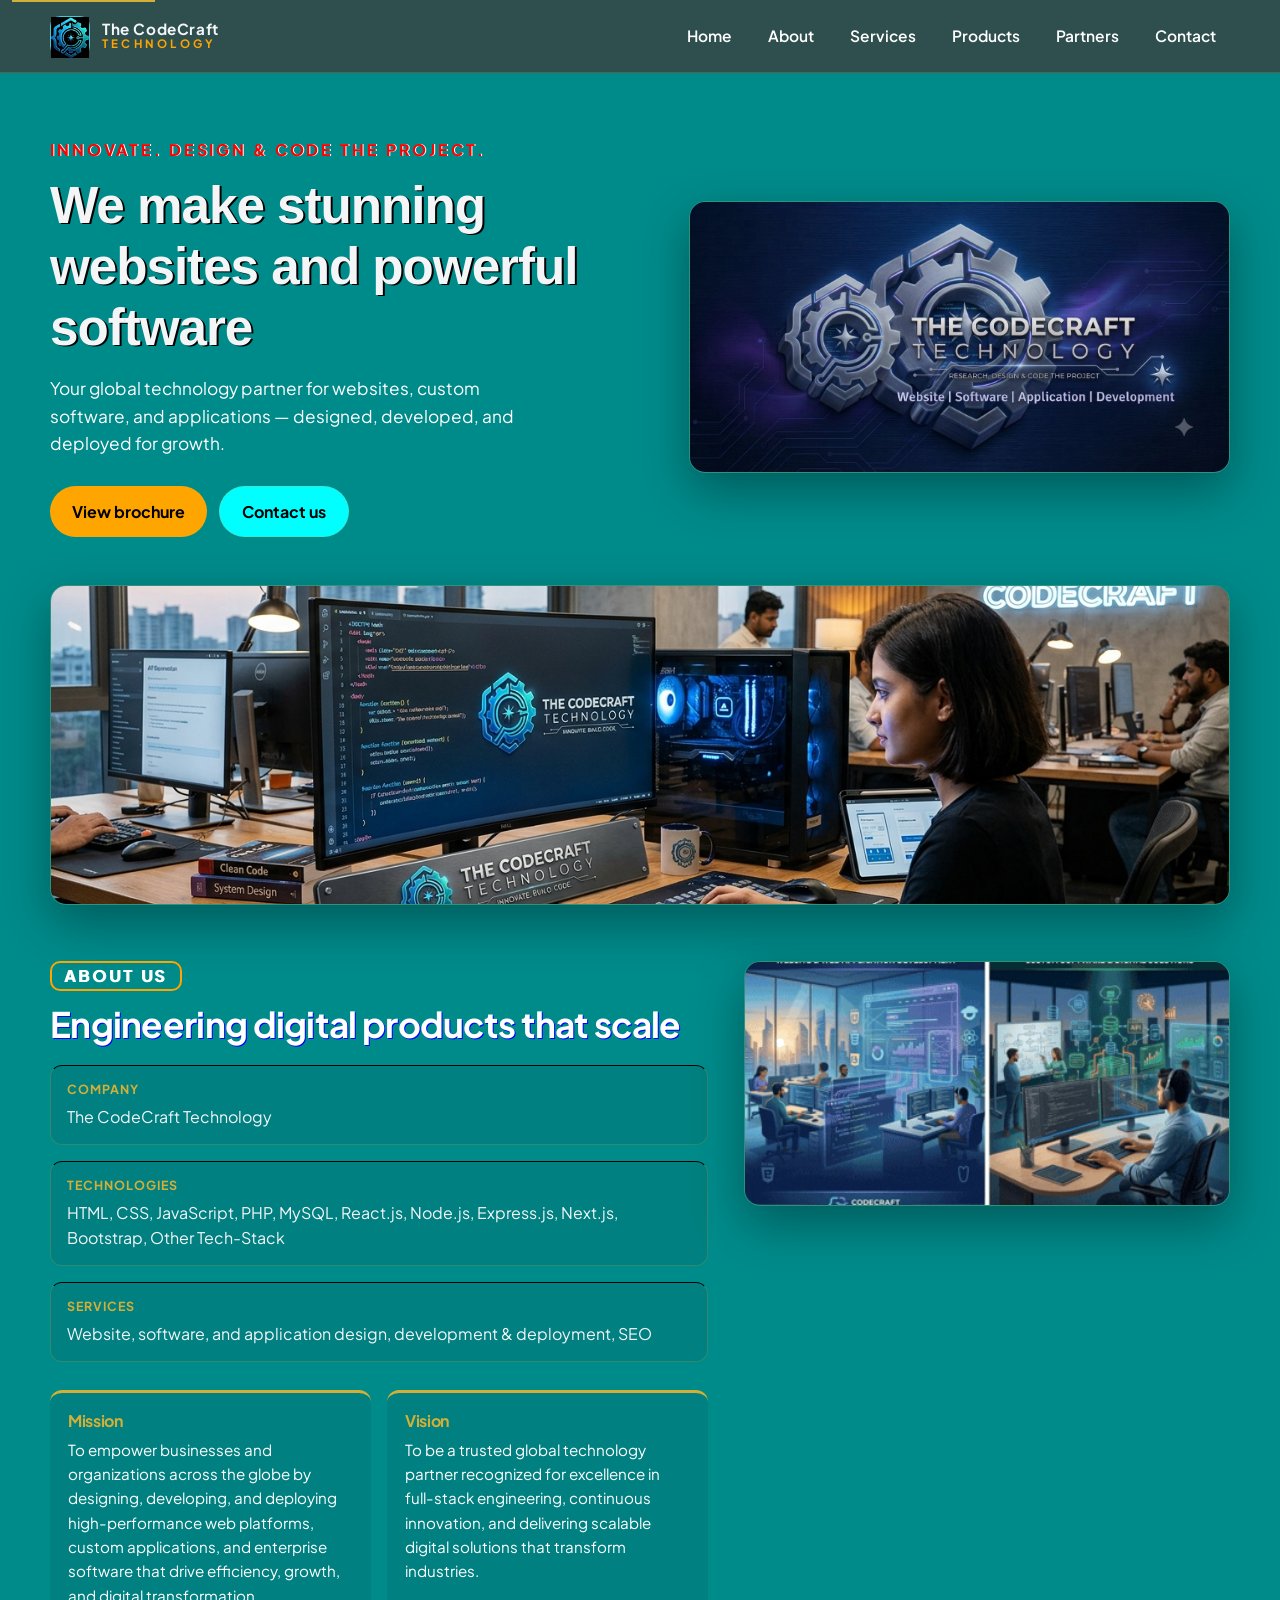
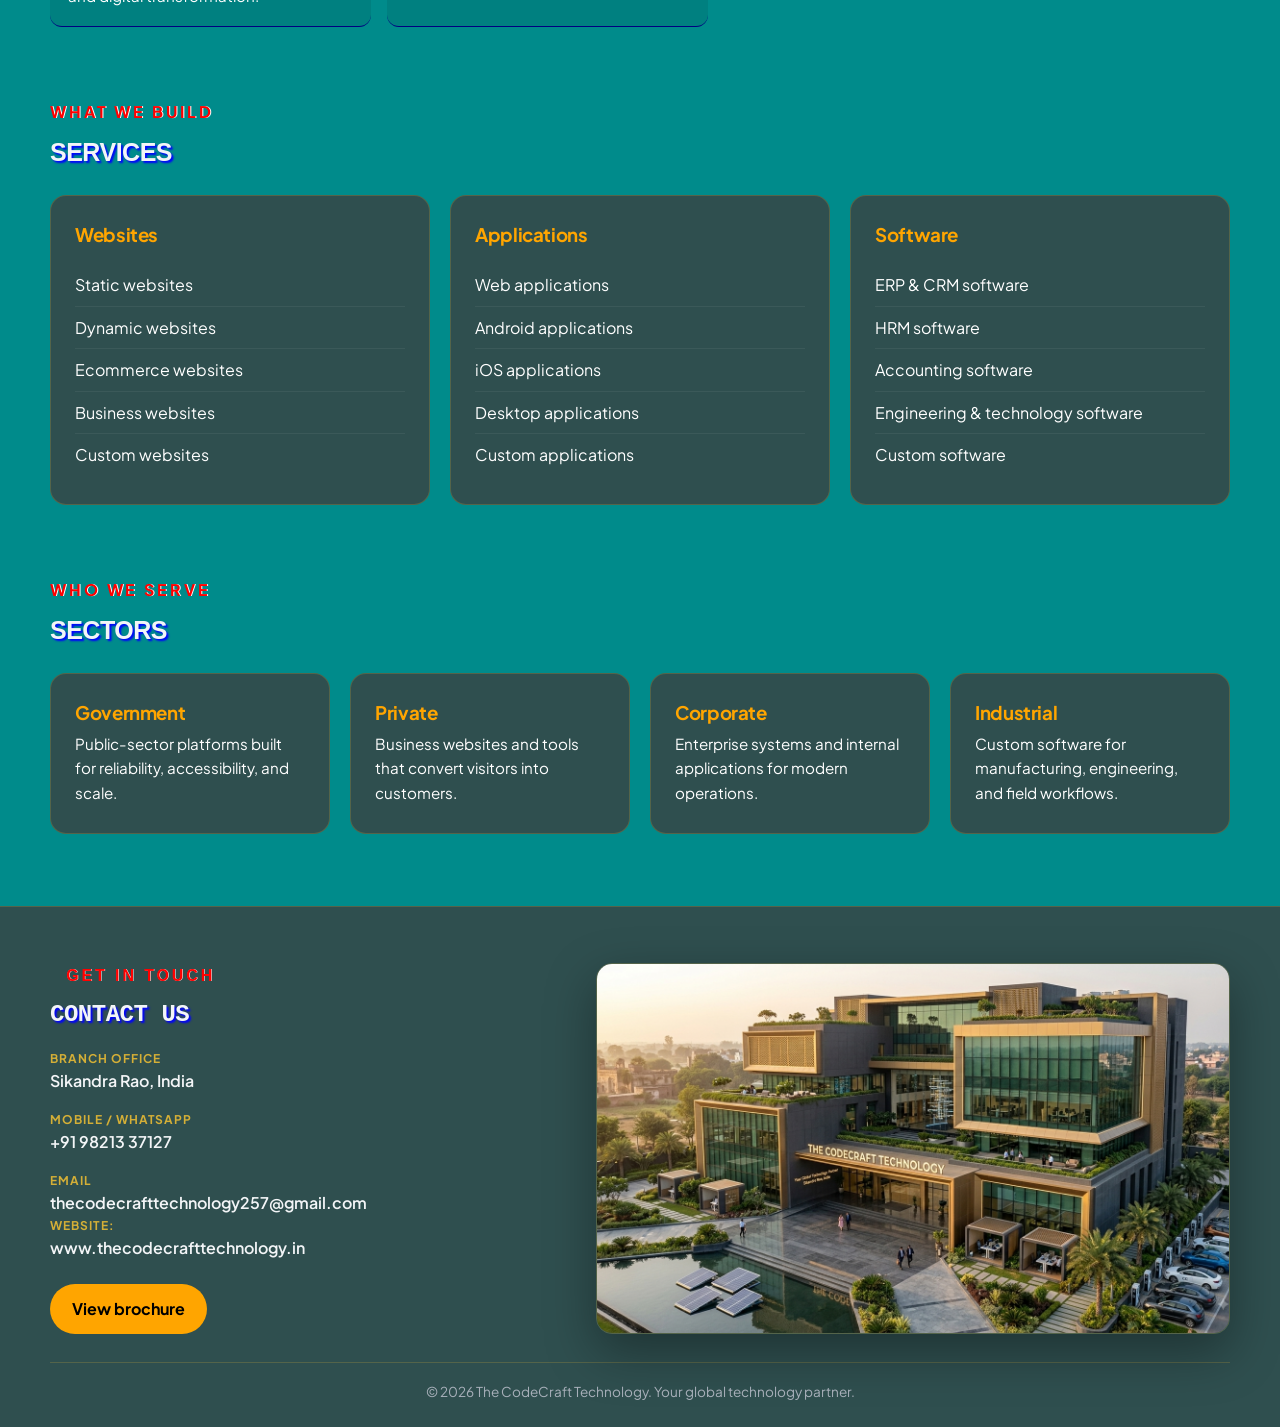
==== index.html @ dcc439ab "index.html updated Google analytics link has pasted" ====
<!DOCTYPE html>
<html lang="en">
<head>
  <!-- Google tag (gtag.js) -->
<script async src="https://www.googletagmanager.com/gtag/js?id=G-4P8KFRKKH1"></script>
<script>
  window.dataLayer = window.dataLayer || [];
  function gtag(){dataLayer.push(arguments);}
  gtag('js', new Date());

  gtag('config', 'G-4P8KFRKKH1');
</script>
  <meta charset="UTF-8">
  <meta name="viewport" content="width=device-width, initial-scale=1.0">
  <meta name="description" content="The CodeCraft Technology — custom websites, software, and applications. Design, development, deployment, and SEO.">
  <meta name="keywords" content="web development, software development, application development, CodeCraft Technology">
  <meta name="author" content="The CodeCraft Technology">
  <title>The CodeCraft Technology</title>
  <link rel="preconnect" href="https://fonts.googleapis.com">
  <link rel="preconnect" href="https://fonts.gstatic.com" crossorigin>
  <link href="https://fonts.googleapis.com/css2?family=Plus+Jakarta+Sans:wght@400;500;600;700;800&display=swap" rel="stylesheet">
  <link rel="stylesheet" href="style.css">
</head>
<body>

  <a class="skip-link" href="#main">Skip to content</a>

  <header class="site-header">
    <div class="header-inner">
      <a class="brand" href="index.html">
        <span class="brand-mark"><img src="IMLH.png" alt="header-logo"></span>
        <span class="brand-text">
        <strong>The CodeCraft</strong>
          <span>Technology</span>
        </span>
      </a>

      <input type="checkbox" id="nav-toggle" class="nav-toggle" hidden>
      <label for="nav-toggle" class="nav-toggle-btn" aria-label="Open menu">
        <span></span>
        <span></span>
        <span></span>
      </label>

      <nav class="menu" aria-label="Primary">
        <ul>
          <li><a href="index.html">Home</a></li>
          <li><a href="#about">About</a></li>
          <li><a href="#services">Services</a></li>
          <li><a href="products.html">Products</a></li>
          <li><a href="#partners">Partners</a></li>
          <li><a href="#contact">Contact</a></li>
        </ul>
      </nav>
    </div>
  </header>

  <section class="hero" id="home">
    <div class="hero-copy">
      <p class="eyebrow">Innovate. Design & Code the project.</p>
      <h1>We make stunning websites and powerful software</h1>
      <p class="lede">Your global technology partner for websites, custom software, and applications — designed, developed, and deployed for growth.</p>
      <div class="hero-actions">
        <a class="btn btn-primary" href="Brochure.pdf" target="_blank" rel="noopener">View brochure</a>
        <a class="btn btn-ghost" href="#contact">Contact us</a>
      </div>
    </div>
    <div class="hero-visual">
      <img src="IM.png" class="display-image" alt="The CodeCraft Technology — website, software, and application development">
    </div>
  </section>

  <figure class="banner">
    <img src="IM-4.png" alt="CodeCraft studio — teams building websites, software, and applications">
  </figure>

  <main id="main">
    <section class="about" id="about">
      <div class="about-copy">
        <p class="eyebrow">About us</p>
        <h2>Engineering digital products that scale</h2>
        <dl class="about-facts">
          <div>
            <dt>Company</dt>
            <dd>The CodeCraft Technology</dd>
          </div>
          <div>
            <dt>Technologies</dt>
            <dd>HTML, CSS, JavaScript, PHP, MySQL, React.js, Node.js, Express.js, Next.js, Bootstrap, Other Tech-Stack</dd>
          </div>
          <div>
            <dt>Services</dt>
            <dd>Website, software, and application design, development &amp; deployment,  SEO</dd>
          </div>
        </dl>
        <div class="mission-grid">
          <article>
            <h3>Mission</h3>
            <p>To empower businesses and organizations across the globe by designing, developing, and deploying high-performance web platforms, custom applications, and enterprise software that drive efficiency, growth, and digital transformation.</p>
          </article>
          <article>
            <h3>Vision</h3>
            <p>To be a trusted global technology partner recognized for excellence in full-stack engineering, continuous innovation, and delivering scalable digital solutions that transform industries.</p>
          </article>
        </div>
      </div>
      <div class="about-visual">
        <img src="Animation.gif" alt="CodeCraft product animation">
      </div>
    </section>

    <section class="services" id="services">
      <div class="section-head">
        <p class="eyebrow">What we build</p>
        <h2>SERVICES</h2>
      </div>
      <div class="service-grid">
        <article class="card">
          <h3><a href="Brochure.pdf" target="_blank" rel="noopener">Websites</a></h3>
          <ul>
            <li>Static websites</li>
            <li>Dynamic websites</li>
            <li>Ecommerce websites</li>
            <li>Business websites</li>
            <li>Custom websites</li>
          </ul>
        </article>
        <article class="card">
          <h3><a href="Brochure.pdf" target="_blank" rel="noopener">Applications</a></h3>
          <ul>
            <li>Web applications</li>
            <li>Android applications</li>
            <li>iOS applications</li>
            <li>Desktop applications</li>
            <li>Custom applications</li>
          </ul>
        </article>
        <article class="card">
          <h3><a href="Brochure.pdf" target="_blank" rel="noopener">Software</a></h3>
          <ul>
            <li>ERP &amp; CRM software</li>
            <li>HRM software</li>
            <li>Accounting software</li>
            <li>Engineering &amp; technology software</li>
            <li>Custom software</li>
          </ul>
        </article>
      </div>
    </section>

    <section class="partners" id="partners">
      <div class="section-head">
        <p class="eyebrow">Who we serve</p>
        <h2>SECTORS</h2>
      </div>
      <div class="partner-grid">
        <article class="partner-card">
          <h3>Government</h3>
          <p>Public-sector platforms built for reliability, accessibility, and scale.</p>
        </article>
        <article class="partner-card">
          <h3>Private</h3>
          <p>Business websites and tools that convert visitors into customers.</p>
        </article>
        <article class="partner-card">
          <h3>Corporate</h3>
          <p>Enterprise systems and internal applications for modern operations.</p>
        </article>
        <article class="partner-card">
          <h3>Industrial</h3>
          <p>Custom software for manufacturing, engineering, and field workflows.</p>
        </article>
      </div>
    </section>
  </main>

  <footer class="footer" id="contact">
    <div class="footer-grid">
      <div class="contact-panel">
        <p class="eyebrow">Get in touch</p>
        <code><h2>CONTACT US</h2></code>
        <ul class="contact-list">
          <li>
            <span>Branch office</span>
            <strong>Sikandra Rao, India</strong>
          </li>
          <li>
            <span>Mobile / WhatsApp</span>
            <a href="tel:+919821337127">+91 98213 37127</a>
          </li>
          <li>
            <span>Email</span>
            <a href="mailto:thecodecrafttechnology257@gmail.com">thecodecrafttechnology257@gmail.com</a>  
            <br />
            <span>WEbsite:</span>
             <a>www.thecodecrafttechnology.in</a>
          </li>
        </ul>
        <a class="btn btn-primary" href="Brochure.pdf" target="_blank" rel="noopener">View brochure</a>
      </div>
      <div class="footer-visual">
        <img src="CCDB.png" alt="The CodeCraft Technology — your global technology partner">
      </div>
    </div>
    <p class="copyright">© 2026 The CodeCraft Technology. Your global technology partner.</p                                                                                 
  
  </footer>
<script src="products.js"></script>
</body>
</html>
---- style.css ----
*,
*::before,
*::after {
  margin: 0;
  padding: 0;
  box-sizing: border-box;
}

:root {
  --bg: #0c1014;
  --surface: #151b22;
  --surface-2: #1c242e;
  --line: rgba(212, 175, 55, 0.22);
  --gold: #d4af37;
  --gold-soft: #f0d78c;
  --cyan: #3ec8d8;
  --text: #f3f5f7;
  --muted: #a8b0ba;
  --shadow: 0 18px 50px rgba(0, 0, 0, 0.35);
  --radius: 16px;
  --max: 1180px;
}

html {
  scroll-behavior: smooth;
}

body {
  font-family: "Plus Jakarta Sans", "Segoe UI", sans-serif;
  background: #008b8b;   var(--bg);
  color: var(--text);
  line-height: 1.6;
}

img {
  max-width: 100%;
  display: block;
}

a {
  color: inherit;
}

.skip-link {
  position: absolute;
  left: 12px;
  top: -40px;
  background: var(--gold);
  color: #111;
  padding: 8px 12px;
  z-index: 100;
  font-weight: 700;
}

.skip-link:focus {
  top: 12px;
}

.site-header {
  position: sticky;
  top: 0;
  z-index: 50;
  background:#2f4f4f;
  backdrop-filter: blur(12px);
  border-bottom: 1px solid var(--line);
}

.header-inner {
  width: min(var(--max), calc(100% - 32px));
  margin: 0 auto;
  min-height: 72px;
  display: flex;
  align-items: center;
  justify-content: space-between;
  gap: 24px;
}

.brand {
  display: flex;
  align-items: center;
  gap: 12px;
  text-decoration: none;
}

.brand-mark {
  width: 40px;
  height: 40px;
  display: grid;
  place-items: center;
  border: 1px solid var(--cyan);
  color: var(--cyan);
  border-radius: 10px;
  font-weight: 800;
  letter-spacing: -1px;
}

.brand-text {
  display: flex;
  flex-direction: column;
  line-height: 1.1;
}

.brand-text strong {
  font-size: 0.95rem;
  letter-spacing: 0.04em;
}

.brand-text span {
  font-size: 0.72rem;
  letter-spacing: 0.28em;
  text-transform: uppercase;
  color: orange;
 font-weight : bold;
}

.menu ul {
  display: flex;
  list-style: none;
  gap: 8px;
}

.menu a {
  display: block;
  padding: 8px 14px;
  text-decoration: none;
  color: white;
  font-weight: 600;
  font-size: 0.97rem;
  border-radius: 999px;
  transition: 0.2s ease;
}

.menu a:hover,
.menu a:focus-visible {
  color: var(--bg);
  background: gold; var(--gold);
}

.nav-toggle-btn {
  display: none;
  width: 42px;
  height: 42px;
  place-items: center;
  gap: 5px;
  cursor: pointer;
}

.nav-toggle-btn span {
  display: block;
  width: 22px;
  height: 2px;
  background: var(--text);
}

.hero,
.about,
.services,
.partners,
.footer-grid,
.copyright {
  width: min(var(--max), calc(100% - 32px));
  margin-inline: auto;
}

.hero {
  display: grid;
  grid-template-columns: 1.05fr 0.95fr;
  gap: 40px;
  align-items: center;
  padding: 64px 0 48px;
}

.eyebrow {
  color: red;
  font-size: 1rem;
  font-weight: 700;
  letter-spacing: 0.18em;
  text-transform: uppercase;
  margin-bottom: 12px;
  text-shadow : 1px 0px 0px #ffff; 
}

h1,
h2,
h3 {
  line-height: 1.2;
  letter-spacing: -0.02em;
}

 h1 {
  font-size: clamp(2rem, 4vw, 3.4rem);
  margin-bottom: 16px;
  font-family : sans-serif;
 text-shadow : 2px 1px 0px #000;
}

h2 {
  font-size: clamp(1.6rem, 3vw, 2.2rem);
  margin-bottom: 20px;
 
}

.lede {
  color: #fff; var(--muted);
  font-size: 1.08rem;
  max-width: 38ch;
  margin-bottom: 28px;
}

.hero-actions {
  display: flex;
  flex-wrap: wrap;
  gap: 12px;
}

.btn {
  display: inline-flex;
  align-items: center;
  justify-content: center;
  padding: 12px 22px;
  border-radius: 999px;
  text-decoration: none;
  font-weight: 700;
  transition: 0.2s ease;
}

.btn-primary {
  background: orange;
  color: #000; #16120a;
}

.btn-primary:hover {
  background: gold;
  color:navy;
}

.btn-ghost {
  border: 1px solid var(--line);
  color: #000; var(--text);
  background:aqua;
}

.btn-ghost:hover {
  border-color: var(--gold);
  color: var(--gold);
}

.hero-visual,
.about-visual,
.footer-visual,
.banner {
  border-radius: var(--radius);
  overflow: hidden;
  box-shadow: var(--shadow);
  border: 1px solid var(--line);
}

.hero-visual img,
.about-visual img,
.footer-visual img,
.banner img {
  width: 100%;
  height: 100%;
  object-fit: cover;
}

.banner {
  width: min(var(--max), calc(100% - 32px));
  margin: 0 auto 56px;
  height: 320px;
}

.about {
  display: grid;
  grid-template-columns: 1.15fr 0.85fr;
  gap: 36px;
  align-items: start;
  padding-bottom: 72px;
}

.about-copy h2{
                      text-shadow : 1px 1px  blue;
                      color: #fff; 
             }

.about-copy p{
             color : white;
             border: 2px solid orange;
             width: 20%;
            text-align : center;
            border-radius : 10px; 
    }
.about-facts {
  display: grid;
  gap: 16px;
  margin: 8px 0 28px;
}

.about-facts div {
  background: teal;  var(--surface);
  border: 1px solid var(--line);
  border-radius: 12px;
  padding: 14px 16px;
  border-top : 1px solid #000;
}

.about-facts dt {
  color: var(--gold);
  font-size: 0.78rem;
  font-weight: 700;
  letter-spacing: 0.08em;
  text-transform: uppercase;
  margin-bottom: 4px;
}

.about-facts dd {
  color: var(--text);
}

.mission-grid {
  display: grid;
  grid-template-columns: 1fr 1fr;
  gap: 16px;
}

.mission-grid article {
  background: teal; var(--surface-2);
  border-radius: 12px;
  padding: 18px;
  border-top: 3px solid var(--gold);
 border-bottom :1px solid navy;
}

.mission-grid h3 {
  color: var(--gold);
  font-size: 1rem;
  margin-bottom: 8px;

}

.mission-grid p{
                  border:none;
                  width: auto;
                  text-align:left;        
          }
.mission-grid p,
.partner-card p {
  color:#fff; var(--muted);
  font-size: 0.95rem;
 
}

.section-head {
  margin-bottom: 28px;
}

.section-head h2{
                  font-family:sans-serif;
                  text-shadow : 2px 2px 2px blue;
                  font-size : 25px; 
 } 
.service-grid,
.partner-grid {
  display: grid;
  gap: 20px;
}

.service-grid {
  grid-template-columns: repeat(3, 1fr);
  padding-bottom: 72px;
  cursor:pointer; 
}

.card,
.partner-card {
  background: #2f4f4f; var(--surface);
  border: 1px solid var(--line);
  border-radius: var(--radius);
  padding: 28px 24px;
  transition: transform 0.25s ease, border-color 0.25s ease;
}

.card:hover,
.partner-card:hover {
  transform: translateY(-4px);
  border-color: 5px 5px 5px var(--gold);
}

.card h3 a {
  color: orange; var(--gold);
  text-decoration: none;
}

.card h3 a:hover {
  color: var(--gold-soft);
}

.card ul {
  list-style: none;
  margin-top: 18px;
}

.card li {
  color: #fff;  var(--muted);
  padding: 8px 0;
  border-bottom: 1px solid rgba(255, 255, 255, 0.06);
}

.card li:last-child {
  border-bottom: 0;
}

.partner-grid {
  grid-template-columns: repeat(4, 1fr);
  padding-bottom: 72px;
  cursor:pointer; 
}

.partner-card h3 {
  margin-bottom: 8px;
  color: orange; 
}

.footer {
  background:#2f4f4f;  #0a0d11;
  border-top: 1px solid var(--line);
  padding: 56px 0 24px;
}

.contact-panel h2{
             text-shadow : 2px 2px 2px blue;
             font-size : 24px;
     }

.contact-panel p{
                      color: red;
                      border: none;
                      width: 35%;
                      text-align : center;
                     border-radius : 10px; 
                     font-family : sans-serif;
                     font-weight: bold;
                     background : transparent; 
                     text-shadow : 0.5px 0px 0px white;
            }
.footer-grid {
  display: grid;
  grid-template-columns: 0.9fr 1.1fr;
  gap: 28px;
  align-items: stretch;
}

.contact-list {
  list-style: none;
  margin: 8px 0 24px;
}

.contact-list li {
  margin-bottom: 16px;
}

.contact-list span {
  display: block;
  color: var(--gold);
  font-size: 0.75rem;
  font-weight: 700;
  letter-spacing: 0.08em;
  text-transform: uppercase;
}

.contact-list a,
.contact-list strong {
  color: var(--text);
  text-decoration: none;
  font-weight: 600;
}

.contact-list a:hover {
  color: var(--gold);
}

.copyright {
  margin-top: 28px;
  padding-top: 18px;
  border-top: 1px solid var(--line);
  color: var(--muted);
  font-size: 0.85rem;
}

#contact .copyright{
       text-align : center; 
}
   
@media (max-width: 1024px) {
  .hero,
  .about,
  .footer-grid {
    grid-template-columns: 1fr;
  }

  .banner {
    height: 220px;
  }

  .service-grid,
  .partner-grid,
  .mission-grid {
    grid-template-columns: 1fr 1fr;
  }
}

@media (max-width: 768px) {
  .nav-toggle-btn {
    display: grid;
  }

  .menu {
    position: absolute;
    left: 0;
    right: 0;
    top: 72px;
    background: var(--surface);
    border-bottom: 1px solid var(--line);
    display: none;
  }

  .nav-toggle:checked ~ .menu {
    display: block;
  }

  .menu ul {
    flex-direction: column;
    padding: 12px;
  }

  .hero {
    padding-top: 36px;
  }

  .service-grid,
  .partner-grid,
  .mission-grid {
    grid-template-columns: 1fr;
  }

  h1 {
    font-size: 2rem;
  }
}
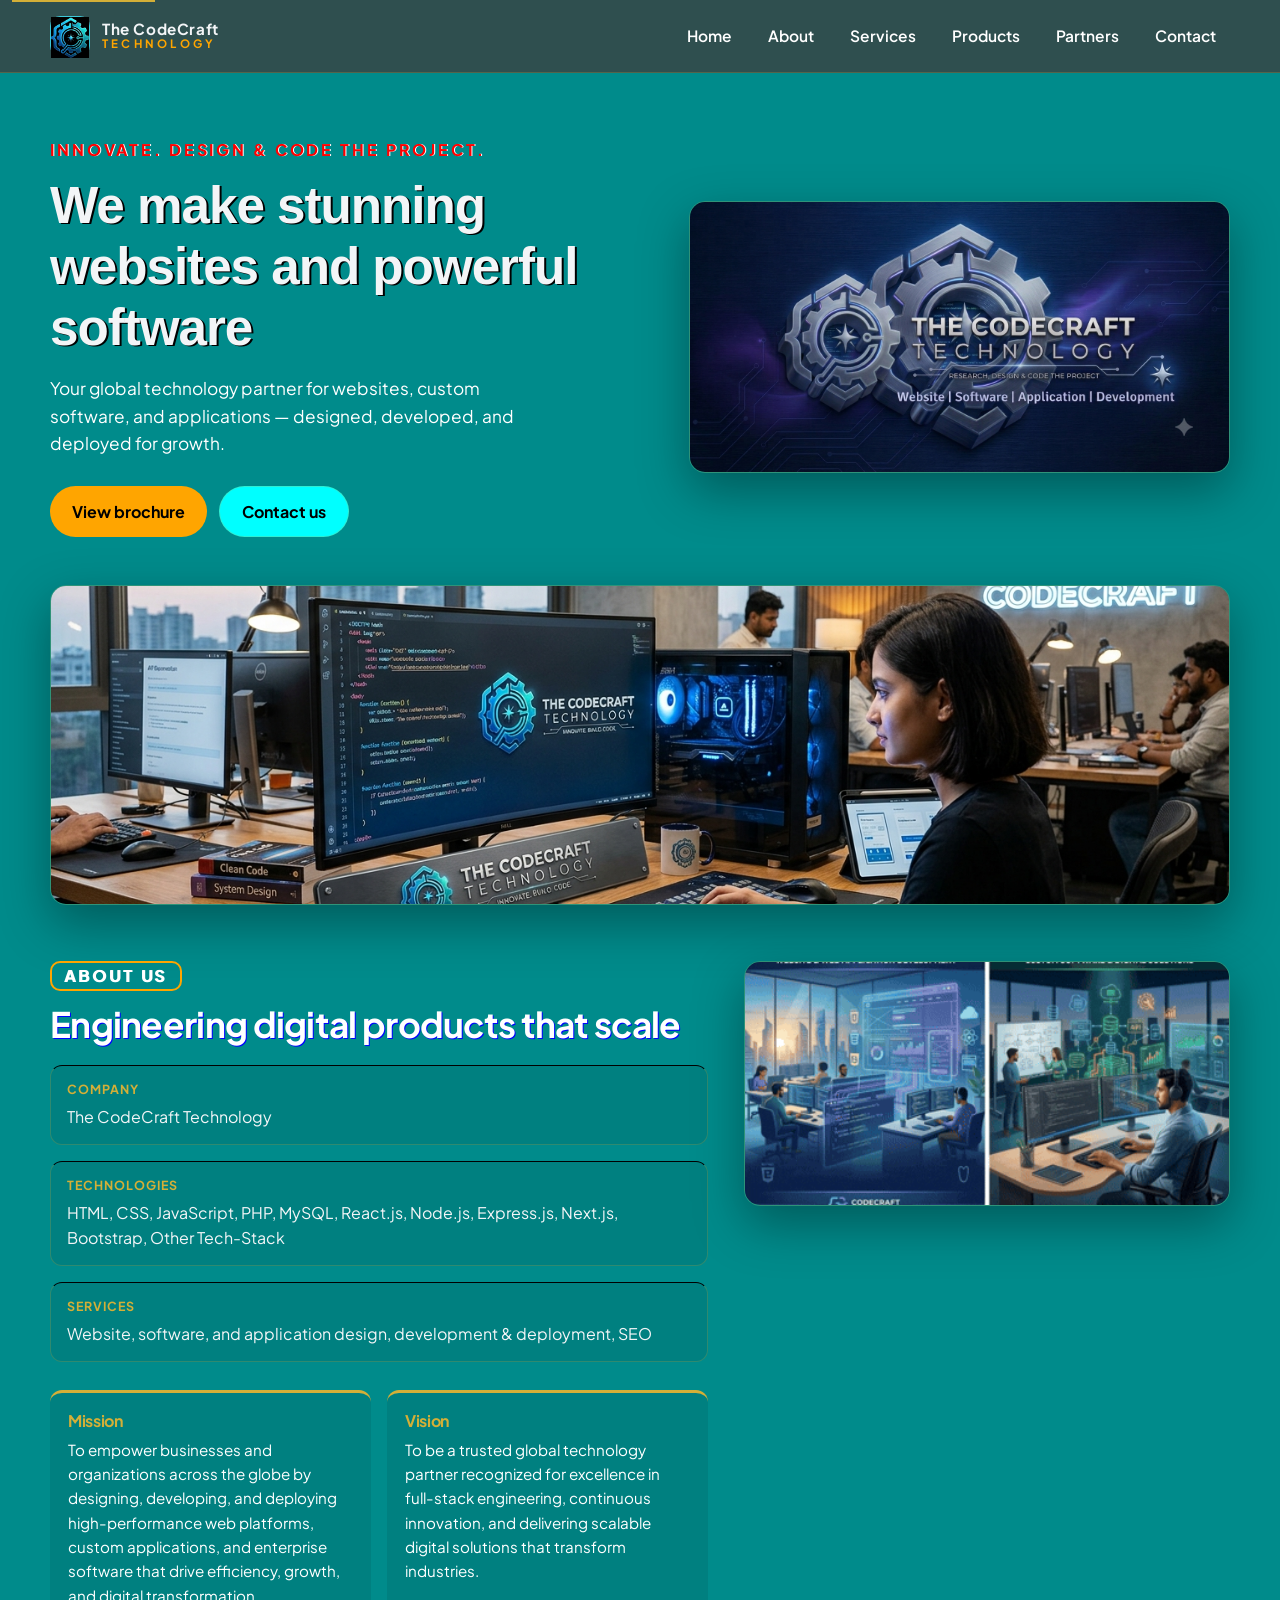
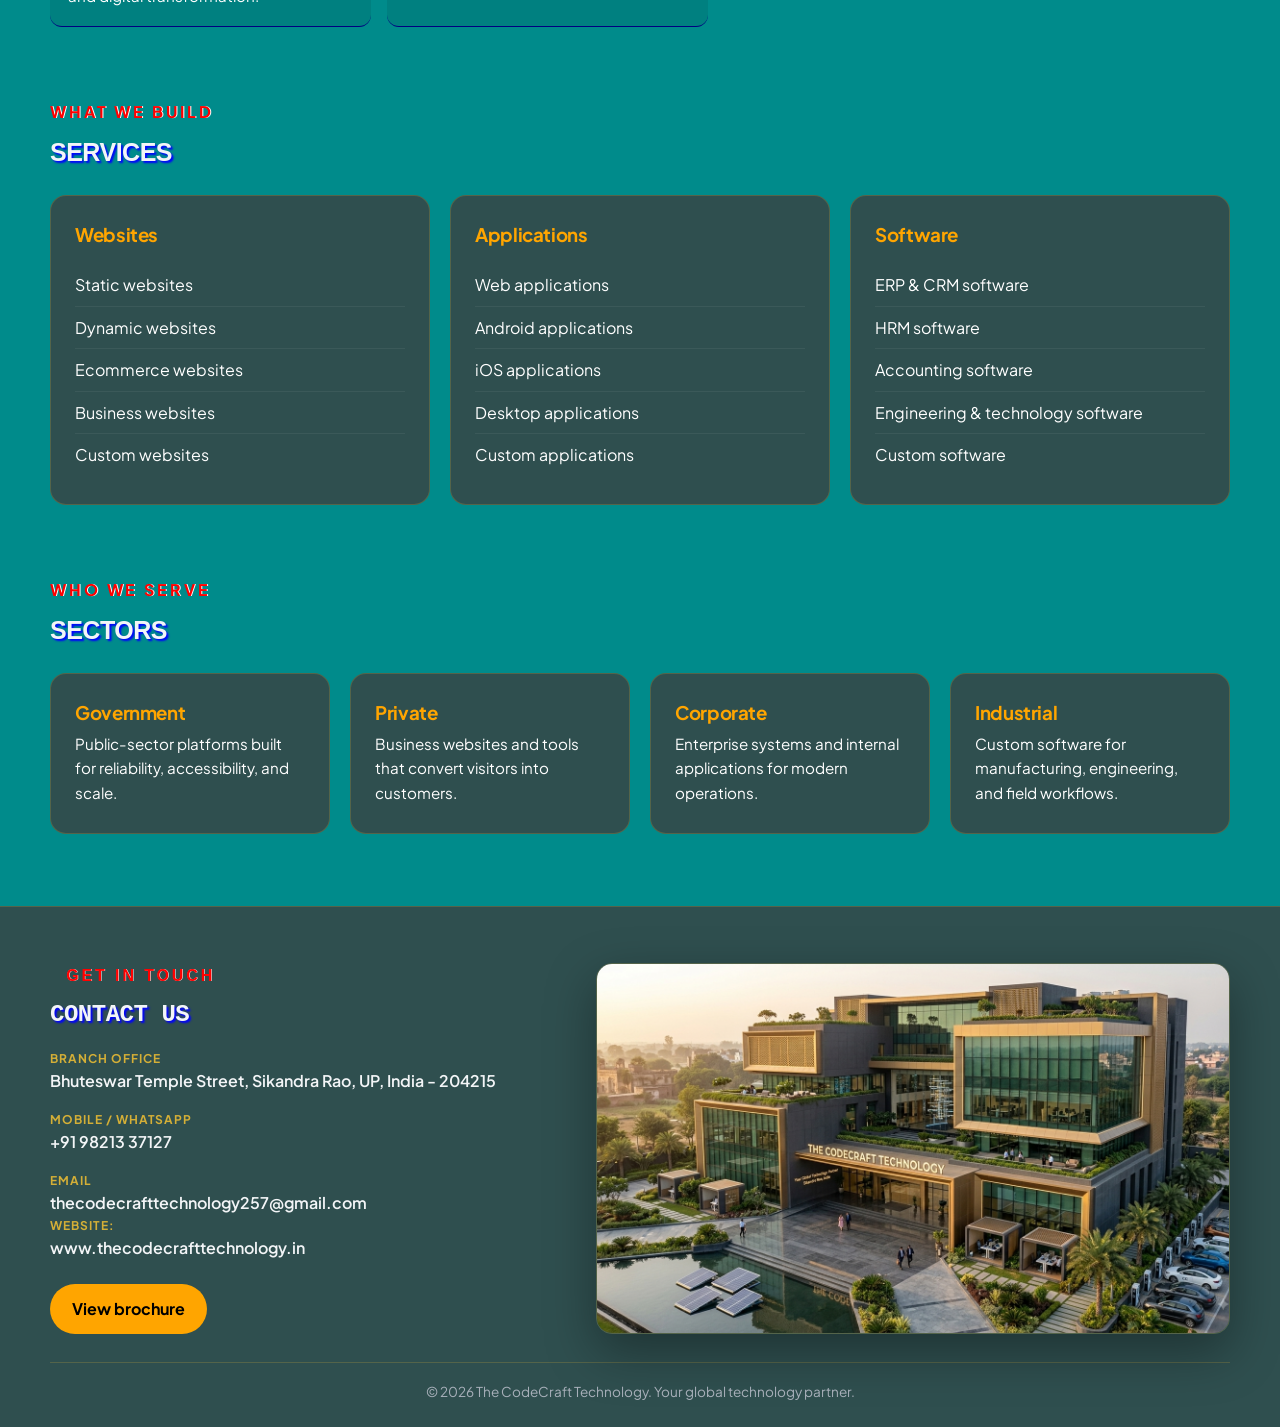
==== commit e68ff711: "index.html file has updated" ====
--- a/index.html
+++ b/index.html
@@ -182,7 +182,7 @@
         <ul class="contact-list">
           <li>
             <span>Branch office</span>
-            <strong>Sikandra Rao, India</strong>
+            <strong>Bhuteswar Temple Street, Sikandra Rao, UP, India - 204215</strong>
           </li>
           <li>
             <span>Mobile / WhatsApp</span>
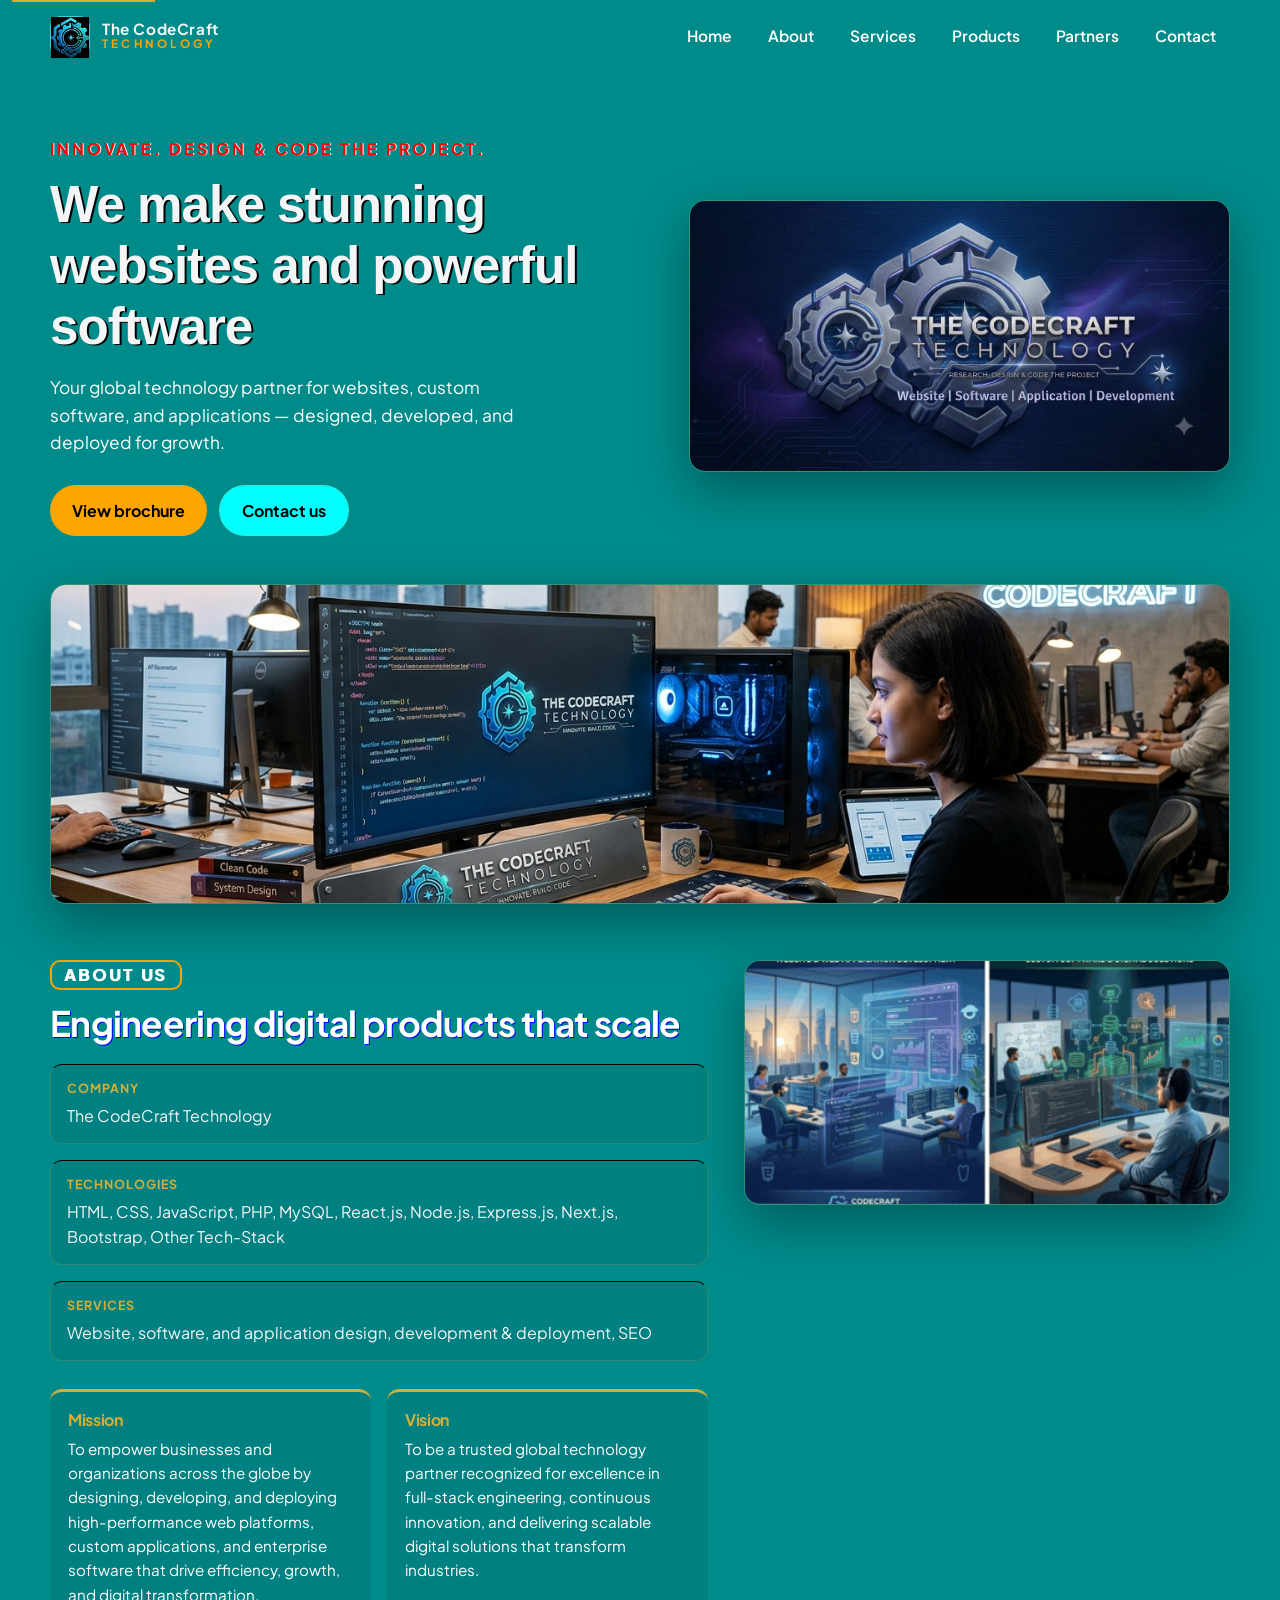
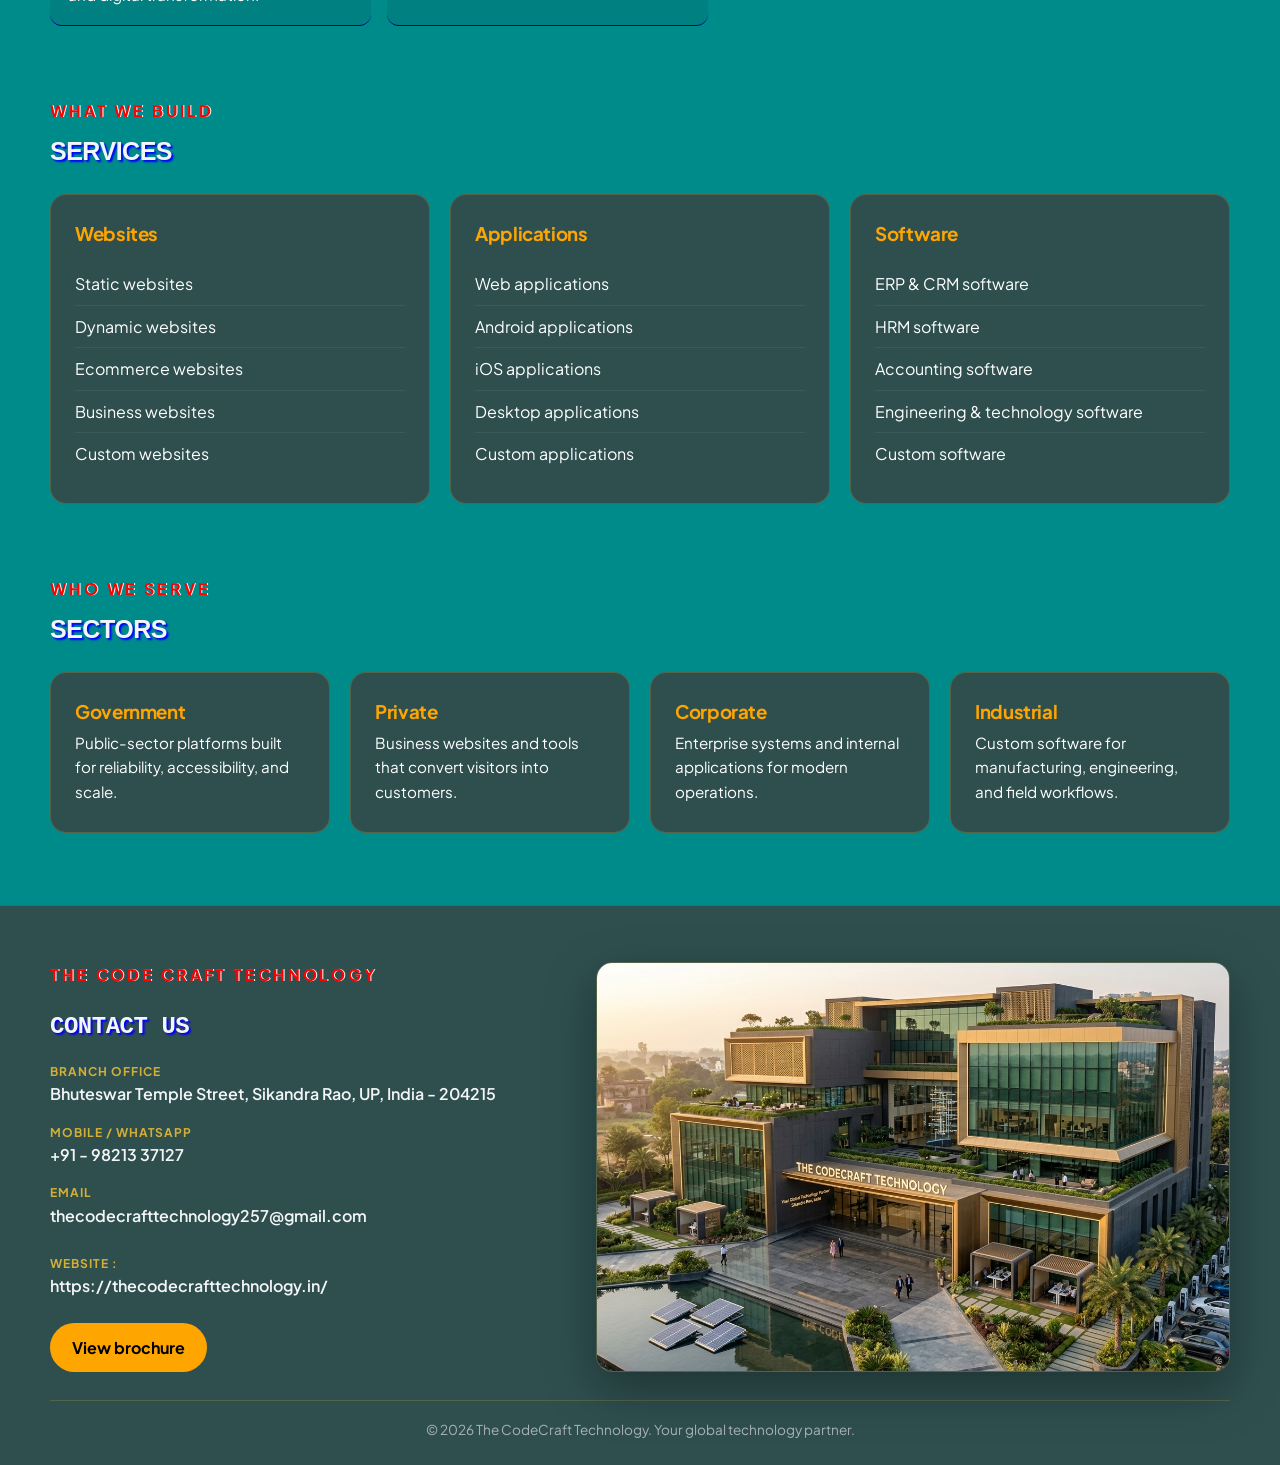
==== commit e6d1f1d8: "index.html updated The file has been updated" ====
--- a/index.html
+++ b/index.html
@@ -1,15 +1,6 @@
 <!DOCTYPE html>
 <html lang="en">
 <head>
-  <!-- Google tag (gtag.js) -->
-<script async src="https://www.googletagmanager.com/gtag/js?id=G-4P8KFRKKH1"></script>
-<script>
-  window.dataLayer = window.dataLayer || [];
-  function gtag(){dataLayer.push(arguments);}
-  gtag('js', new Date());
-
-  gtag('config', 'G-4P8KFRKKH1');
-</script>
   <meta charset="UTF-8">
   <meta name="viewport" content="width=device-width, initial-scale=1.0">
   <meta name="description" content="The CodeCraft Technology — custom websites, software, and applications. Design, development, deployment, and SEO.">
@@ -49,7 +40,7 @@
           <li><a href="#services">Services</a></li>
           <li><a href="products.html">Products</a></li>
           <li><a href="#partners">Partners</a></li>
-          <li><a href="#contact">Contact</a></li>
+          <li><a href="contact.html">Contact</a></li>
         </ul>
       </nav>
     </div>
@@ -62,7 +53,7 @@
       <p class="lede">Your global technology partner for websites, custom software, and applications — designed, developed, and deployed for growth.</p>
       <div class="hero-actions">
         <a class="btn btn-primary" href="Brochure.pdf" target="_blank" rel="noopener">View brochure</a>
-        <a class="btn btn-ghost" href="#contact">Contact us</a>
+        <a class="btn btn-ghost" href="contact.html">Contact us</a>
       </div>
     </div>
     <div class="hero-visual">
@@ -177,7 +168,8 @@
   <footer class="footer" id="contact">
     <div class="footer-grid">
       <div class="contact-panel">
-        <p class="eyebrow">Get in touch</p>
+        <span class="eyebrow">The Code Craft Technology</span>
+        <br><br>
         <code><h2>CONTACT US</h2></code>
         <ul class="contact-list">
           <li>
@@ -186,14 +178,13 @@
           </li>
           <li>
             <span>Mobile / WhatsApp</span>
-            <a href="tel:+919821337127">+91 98213 37127</a>
+            <a href="tel:+919821337127">+91 - 98213 37127</a>
           </li>
           <li>
             <span>Email</span>
-            <a href="mailto:thecodecrafttechnology257@gmail.com">thecodecrafttechnology257@gmail.com</a>  
-            <br />
-            <span>WEbsite:</span>
-             <a>www.thecodecrafttechnology.in</a>
+            <a href="mailto:thecodecrafttechnology257@gmail.com">thecodecrafttechnology257@gmail.com</a><br><br>
+            <span>Website :</span>
+            <a href="https://thecodecrafttechnology.in/" target="_blank">https://thecodecrafttechnology.in/</a>
           </li>
         </ul>
         <a class="btn btn-primary" href="Brochure.pdf" target="_blank" rel="noopener">View brochure</a>
@@ -202,9 +193,8 @@
         <img src="CCDB.png" alt="The CodeCraft Technology — your global technology partner">
       </div>
     </div>
-    <p class="copyright">© 2026 The CodeCraft Technology. Your global technology partner.</p                                                                                 
-  
+    <p class="copyright">© 2026 The CodeCraft Technology. Your global technology partner.</p>
   </footer>
-<script src="products.js"></script>
+
 </body>
 </html>
--- a/style.css
+++ b/style.css
@@ -56,7 +56,7 @@
   top: 12px;
 }
 
-.site-header {
+#site-header {
   position: sticky;
   top: 0;
   z-index: 50;
@@ -489,8 +489,8 @@
 
 #contact .copyright{
        text-align : center; 
-}
-   
+   } 
+
 @media (max-width: 1024px) {
   .hero,
   .about,
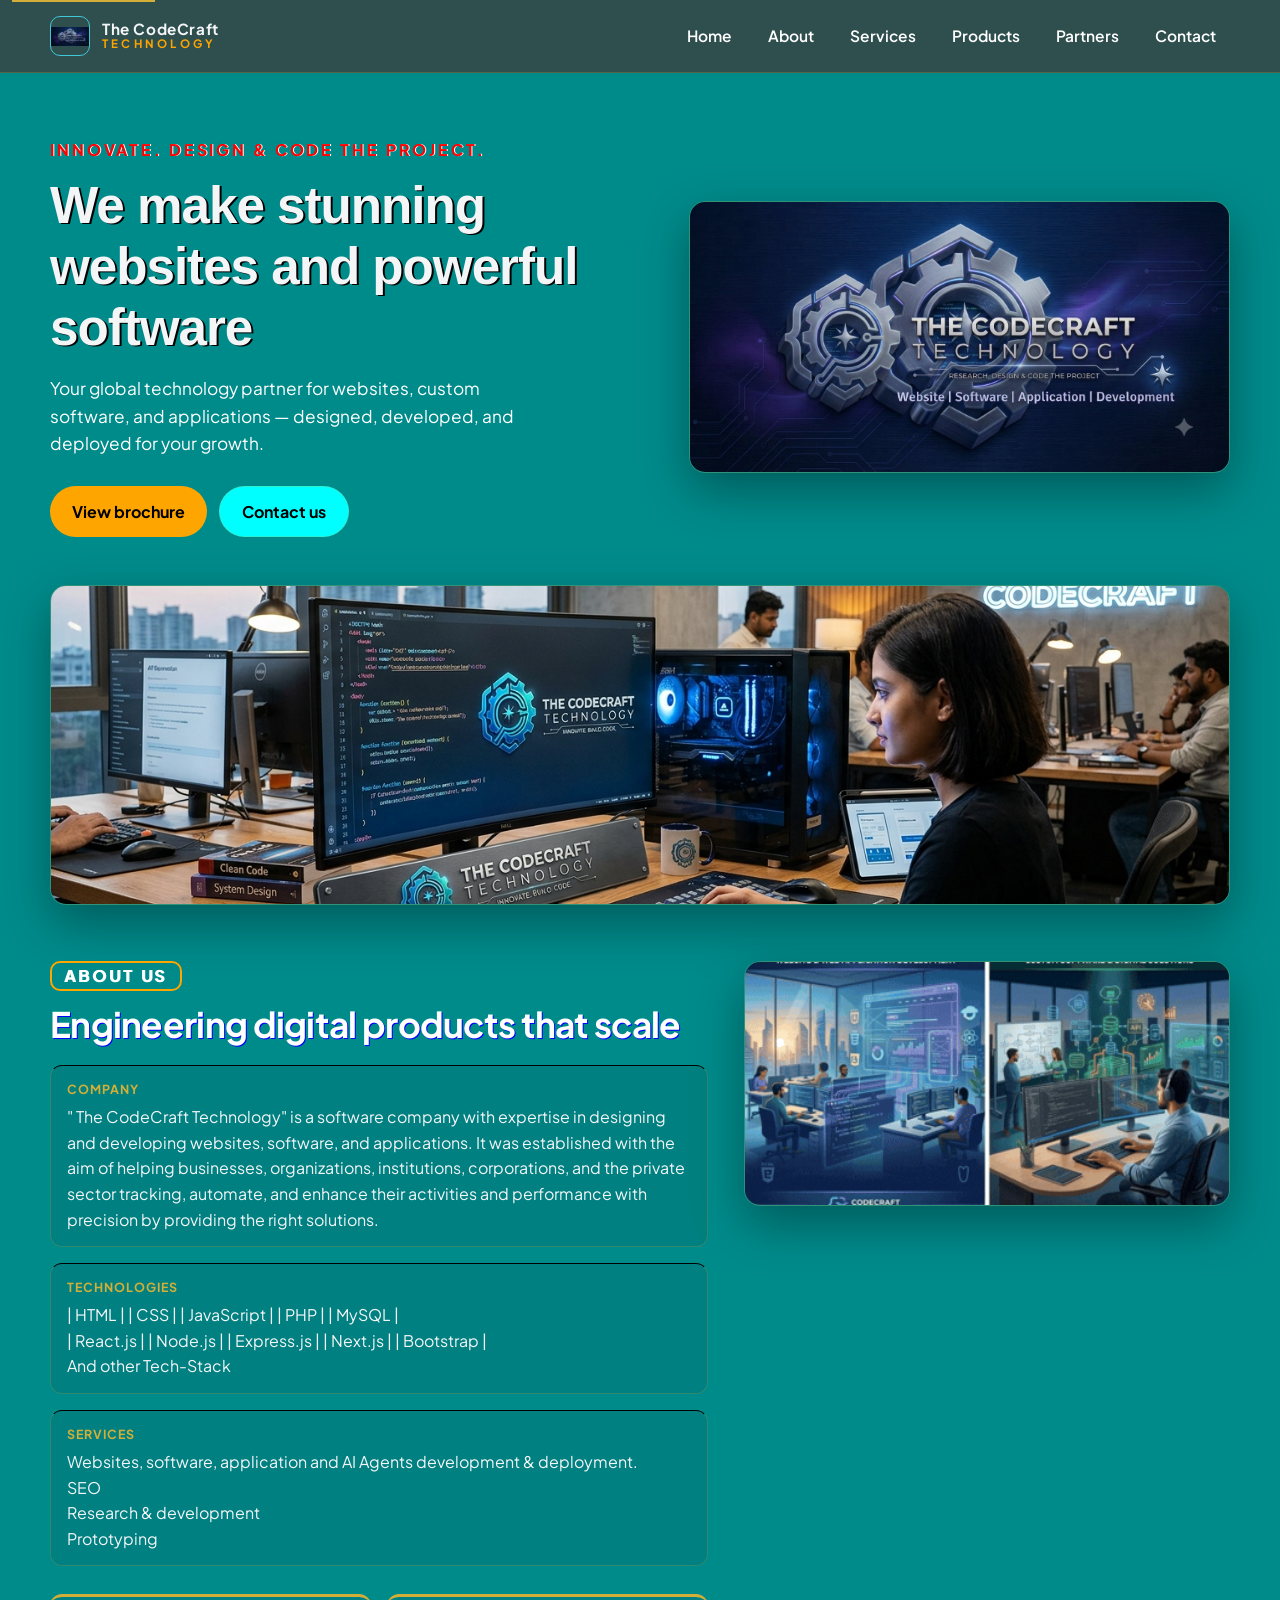
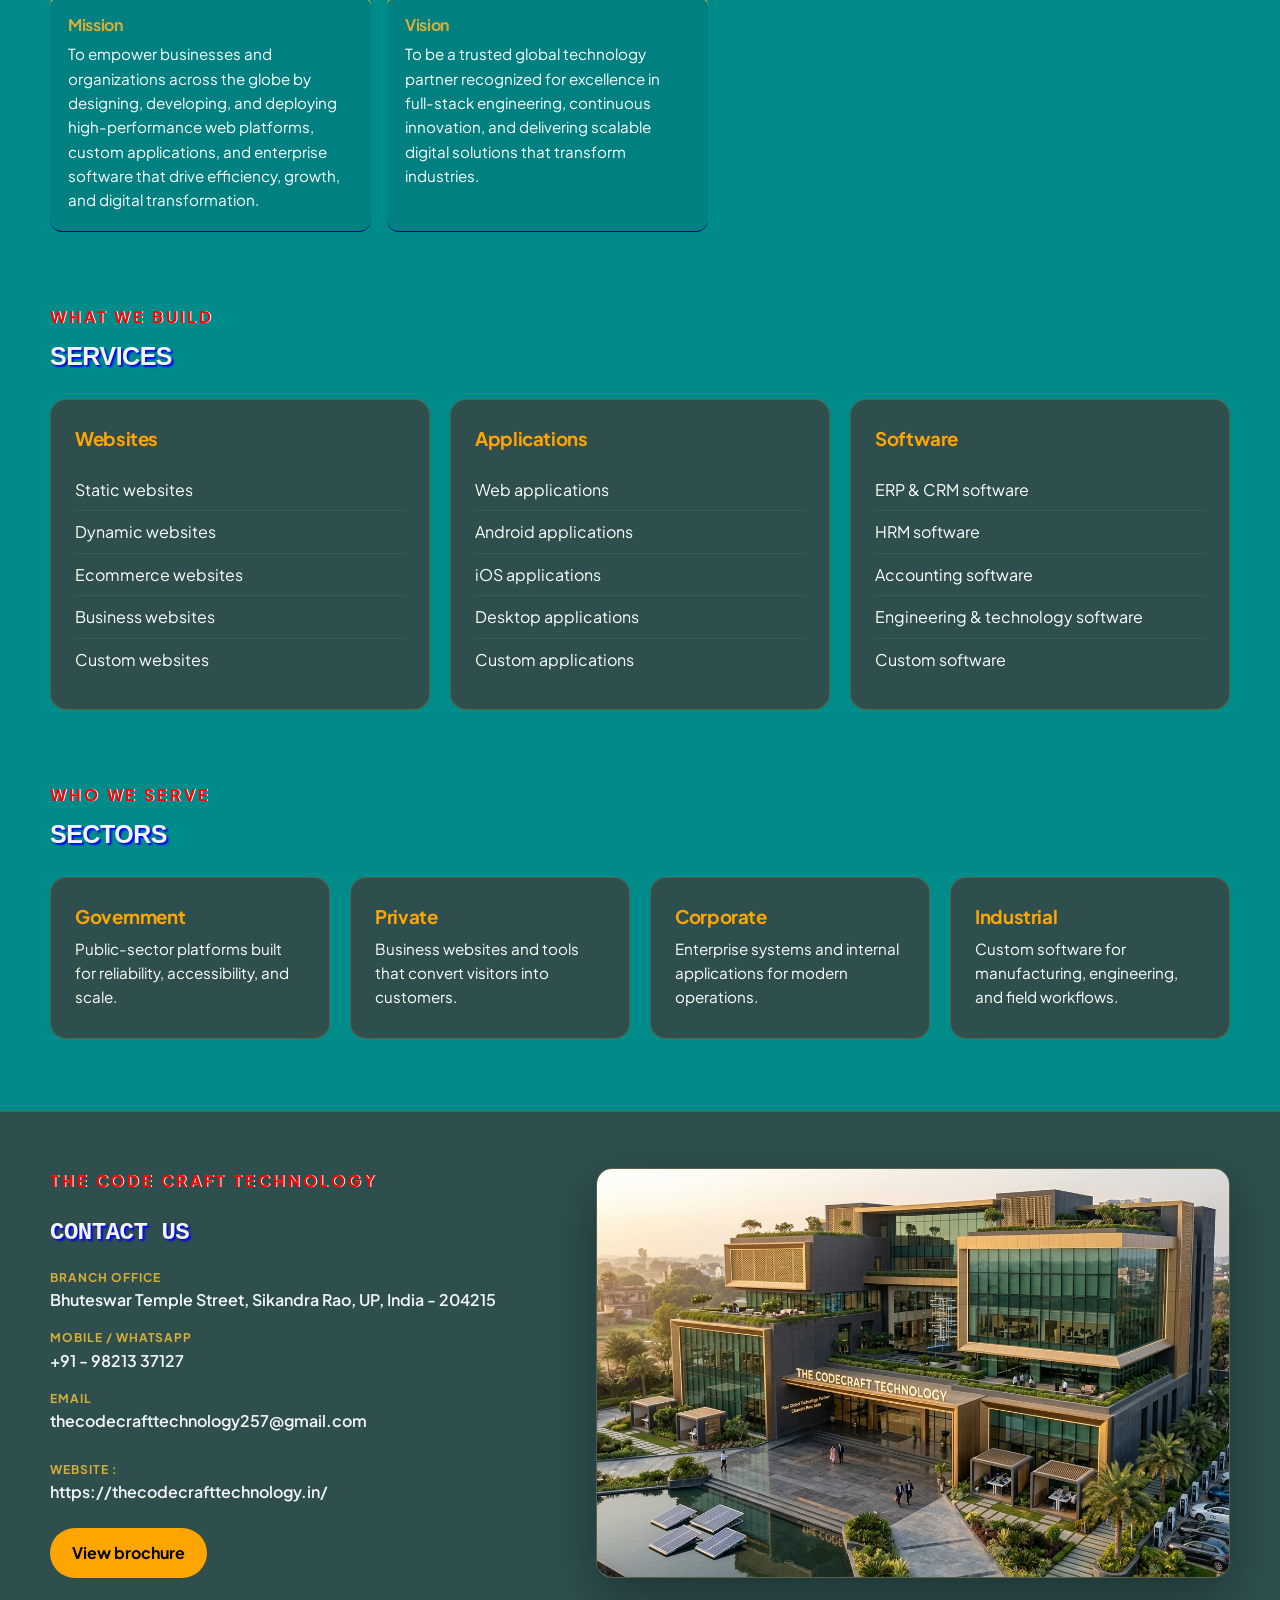
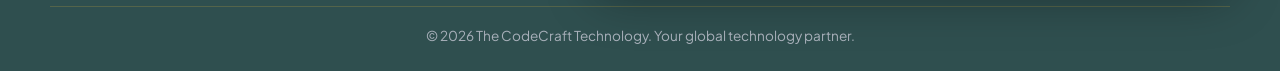
==== commit c15975ba: "Update index.html" ====
--- a/index.html
+++ b/index.html
@@ -50,7 +50,7 @@
     <div class="hero-copy">
       <p class="eyebrow">Innovate. Design & Code the project.</p>
       <h1>We make stunning websites and powerful software</h1>
-      <p class="lede">Your global technology partner for websites, custom software, and applications — designed, developed, and deployed for growth.</p>
+      <p class="lede">Your global technology partner for websites, custom software, and applications — designed, developed, and deployed for your growth.</p>
       <div class="hero-actions">
         <a class="btn btn-primary" href="Brochure.pdf" target="_blank" rel="noopener">View brochure</a>
         <a class="btn btn-ghost" href="contact.html">Contact us</a>
@@ -73,15 +73,20 @@
         <dl class="about-facts">
           <div>
             <dt>Company</dt>
-            <dd>The CodeCraft Technology</dd>
+            <dd>" The CodeCraft Technology" is a software company with expertise in designing <br> 
+              and developing websites, software, and applications. It was established with the aim of helping businesses, organizations, institutions, corporations, and the private <br>
+              sector tracking, automate, and enhance their activities and performance with precision by providing the right solutions.</dd>
           </div>
           <div>
             <dt>Technologies</dt>
-            <dd>HTML, CSS, JavaScript, PHP, MySQL, React.js, Node.js, Express.js, Next.js, Bootstrap, Other Tech-Stack</dd>
+            <dd> | HTML |  | CSS |  | JavaScript |  | PHP |  | MySQL |  <br>
+              | React.js |  | Node.js |  | Express.js |  | Next.js |  | Bootstrap | <br>
+              And other Tech-Stack </dd>
           </div>
           <div>
             <dt>Services</dt>
-            <dd>Website, software, and application design, development &amp; deployment,  SEO</dd>
+            <dd> Websites, software, application and AI Agents development &amp; deployment.<br>
+                SEO <br> Research & development <br> Prototyping </dd>
           </div>
         </dl>
         <div class="mission-grid">
--- a/style.css
+++ b/style.css
@@ -56,7 +56,7 @@
   top: 12px;
 }
 
-#site-header {
+.site-header {
   position: sticky;
   top: 0;
   z-index: 50;
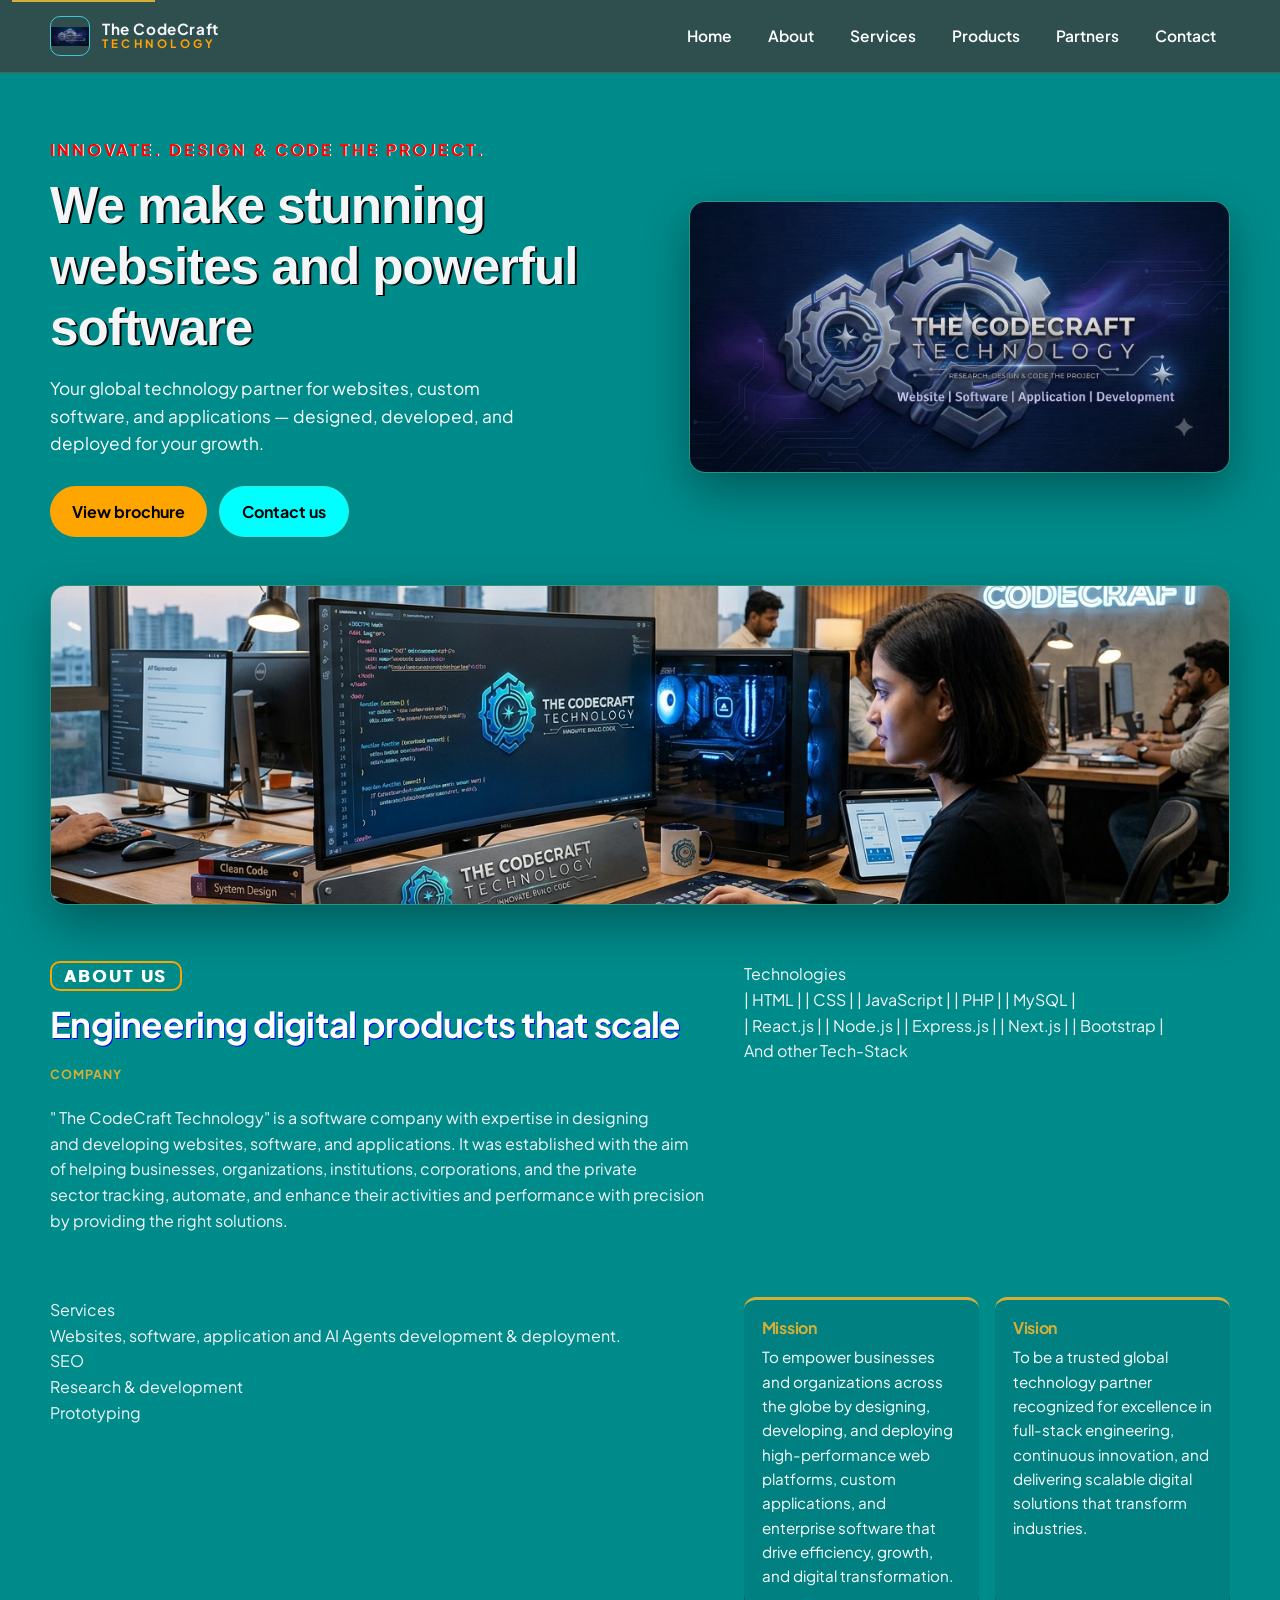
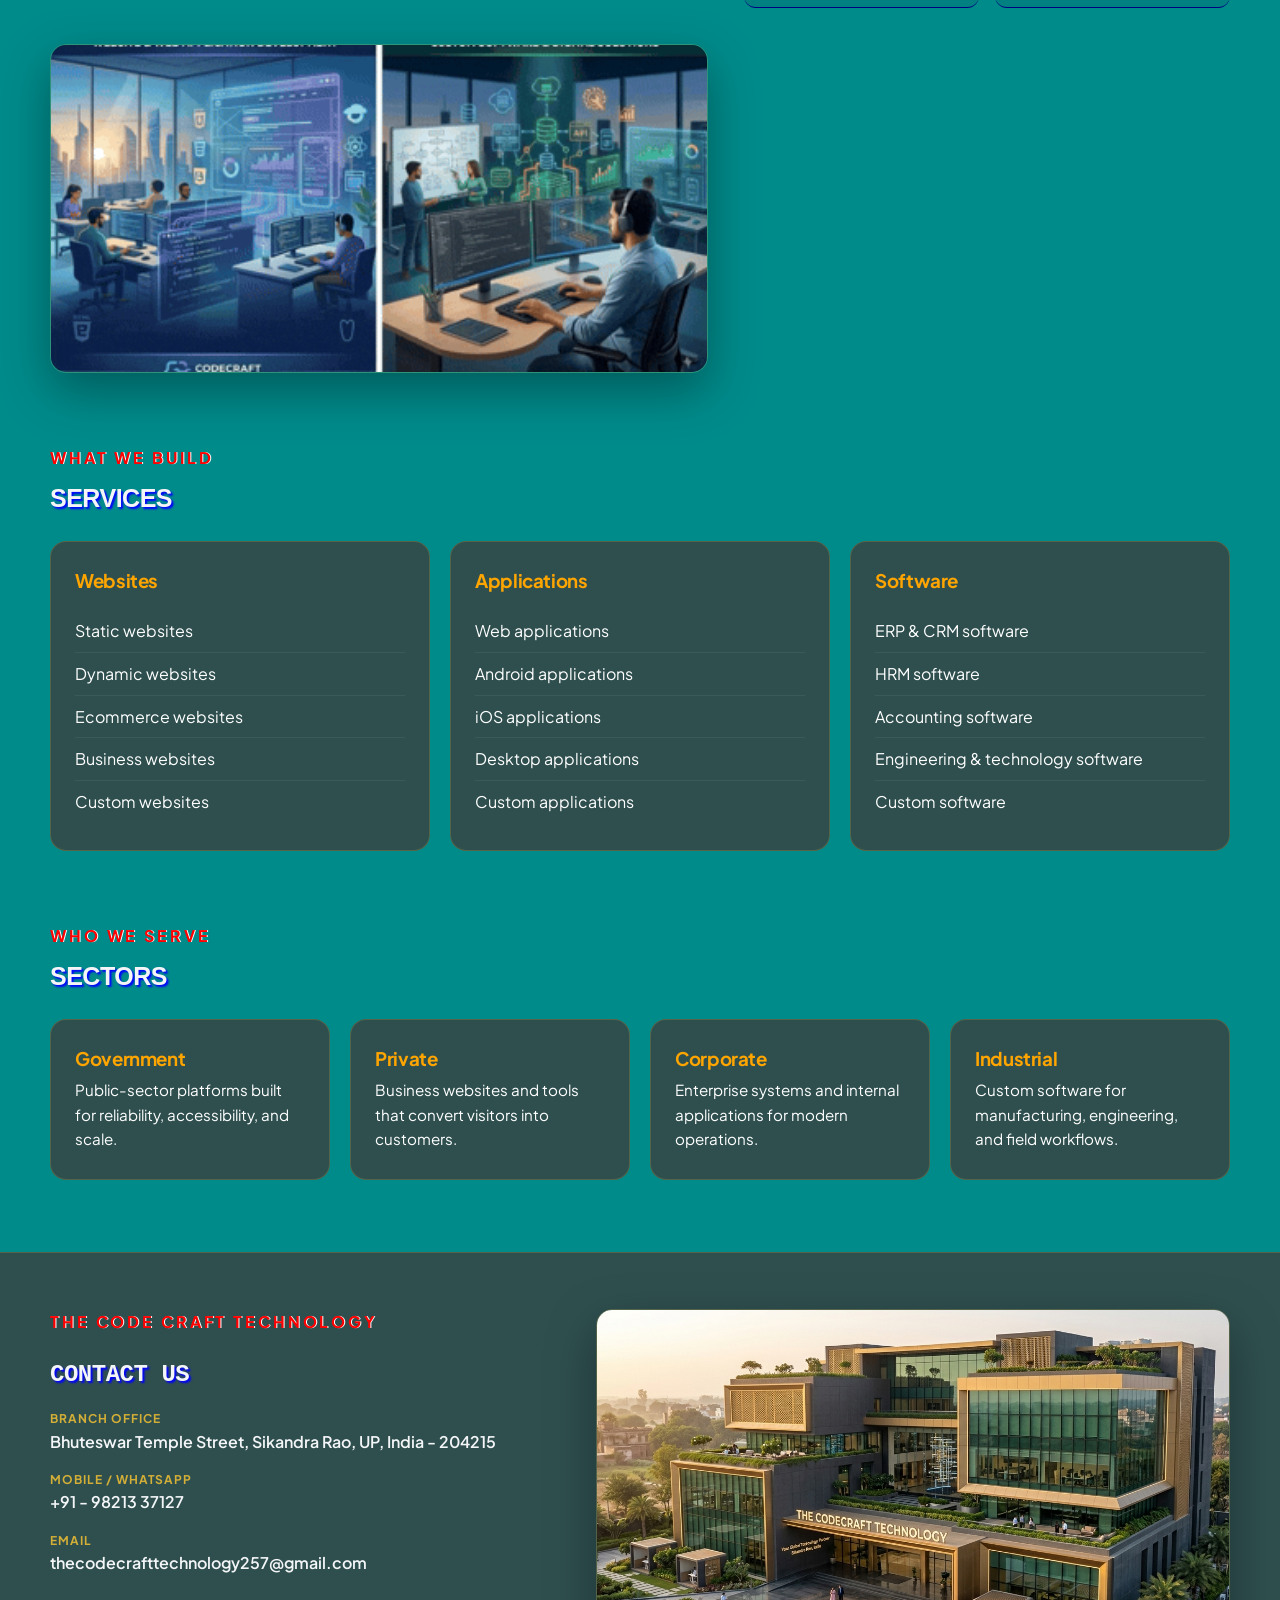
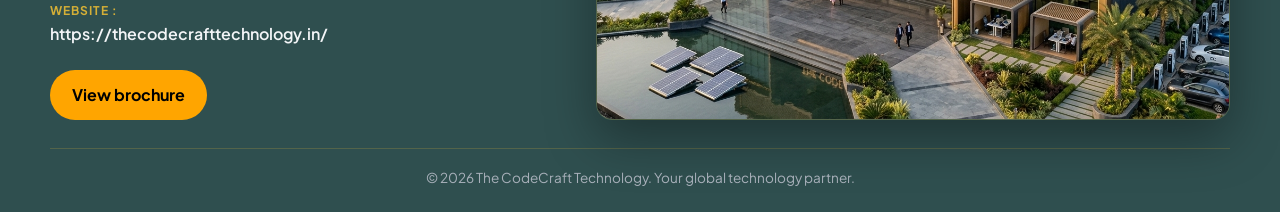
==== commit 77179dea: "Update index.html" ====
--- a/index.html
+++ b/index.html
@@ -71,7 +71,7 @@
         <p class="eyebrow">About us</p>
         <h2>Engineering digital products that scale</h2>
         <dl class="about-facts">
-          <div>
+          
             <dt>Company</dt>
             <dd>" The CodeCraft Technology" is a software company with expertise in designing <br> 
               and developing websites, software, and applications. It was established with the aim of helping businesses, organizations, institutions, corporations, and the private <br>
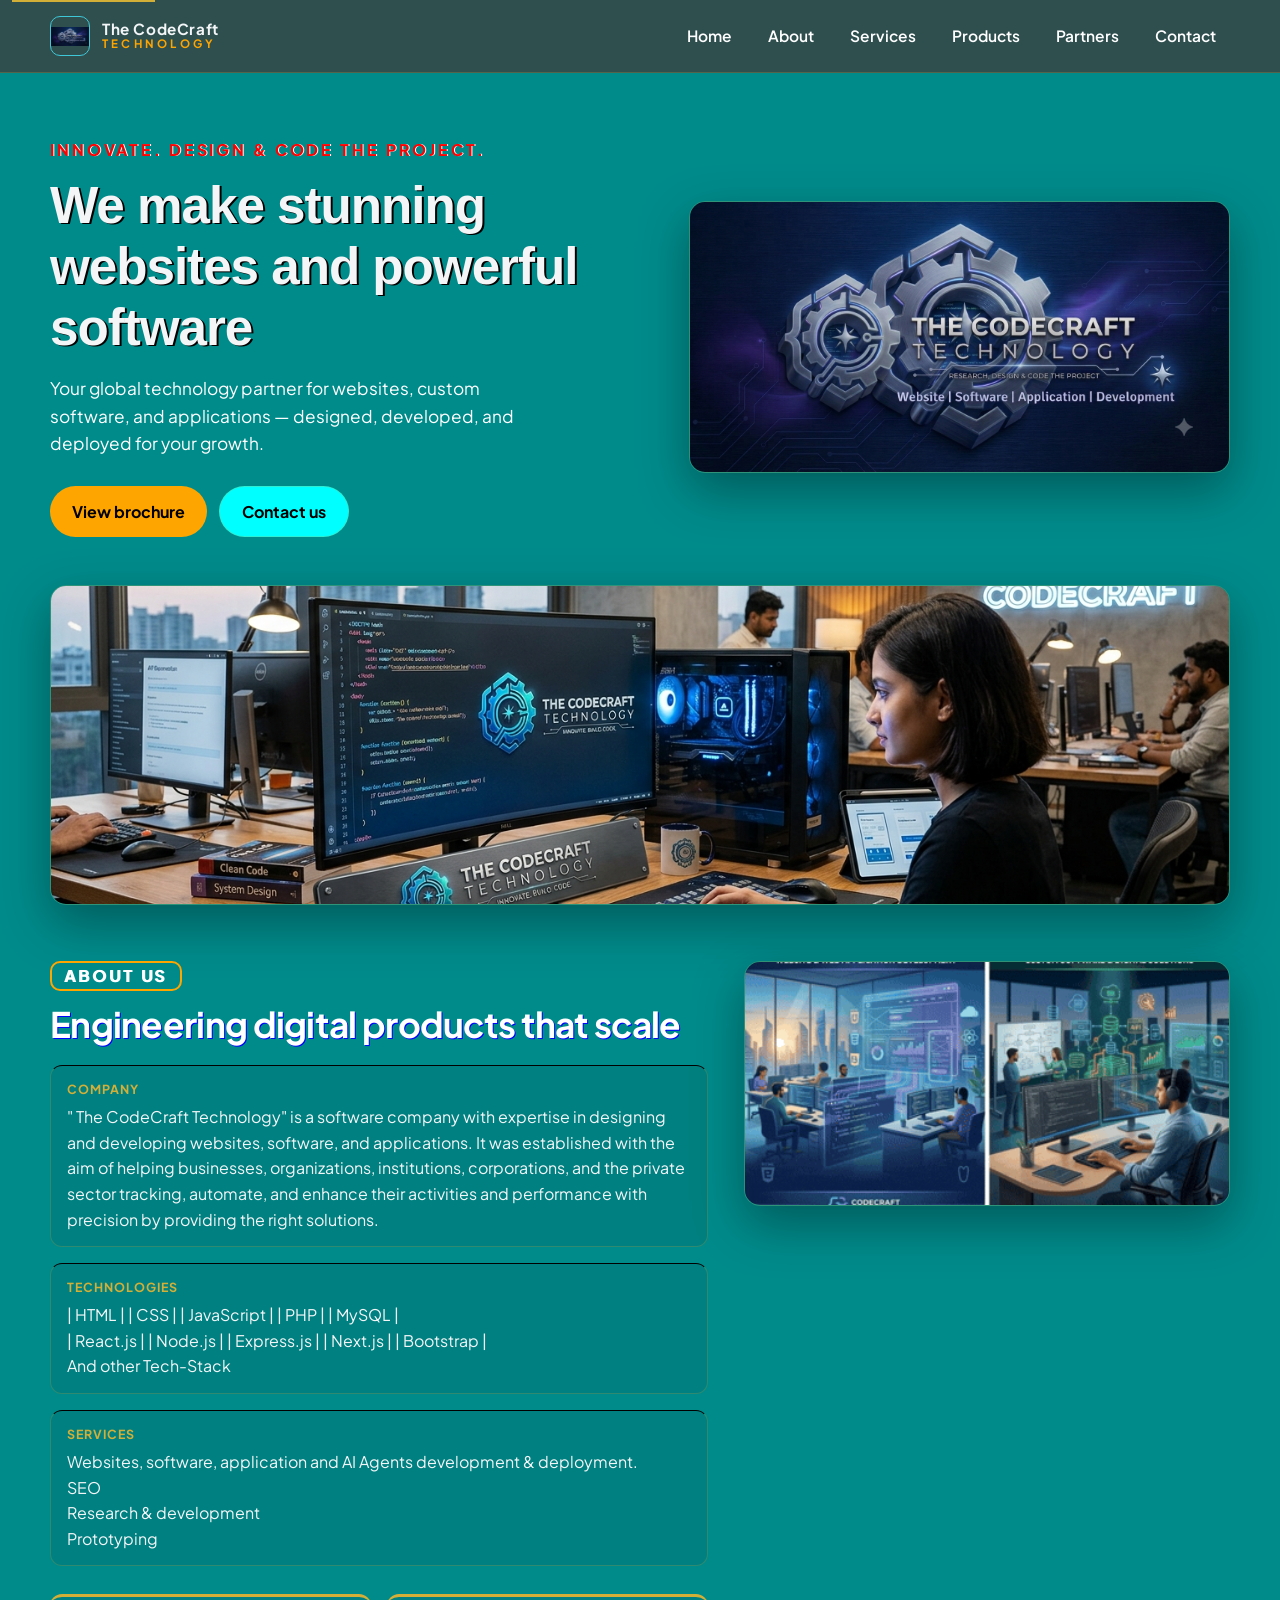
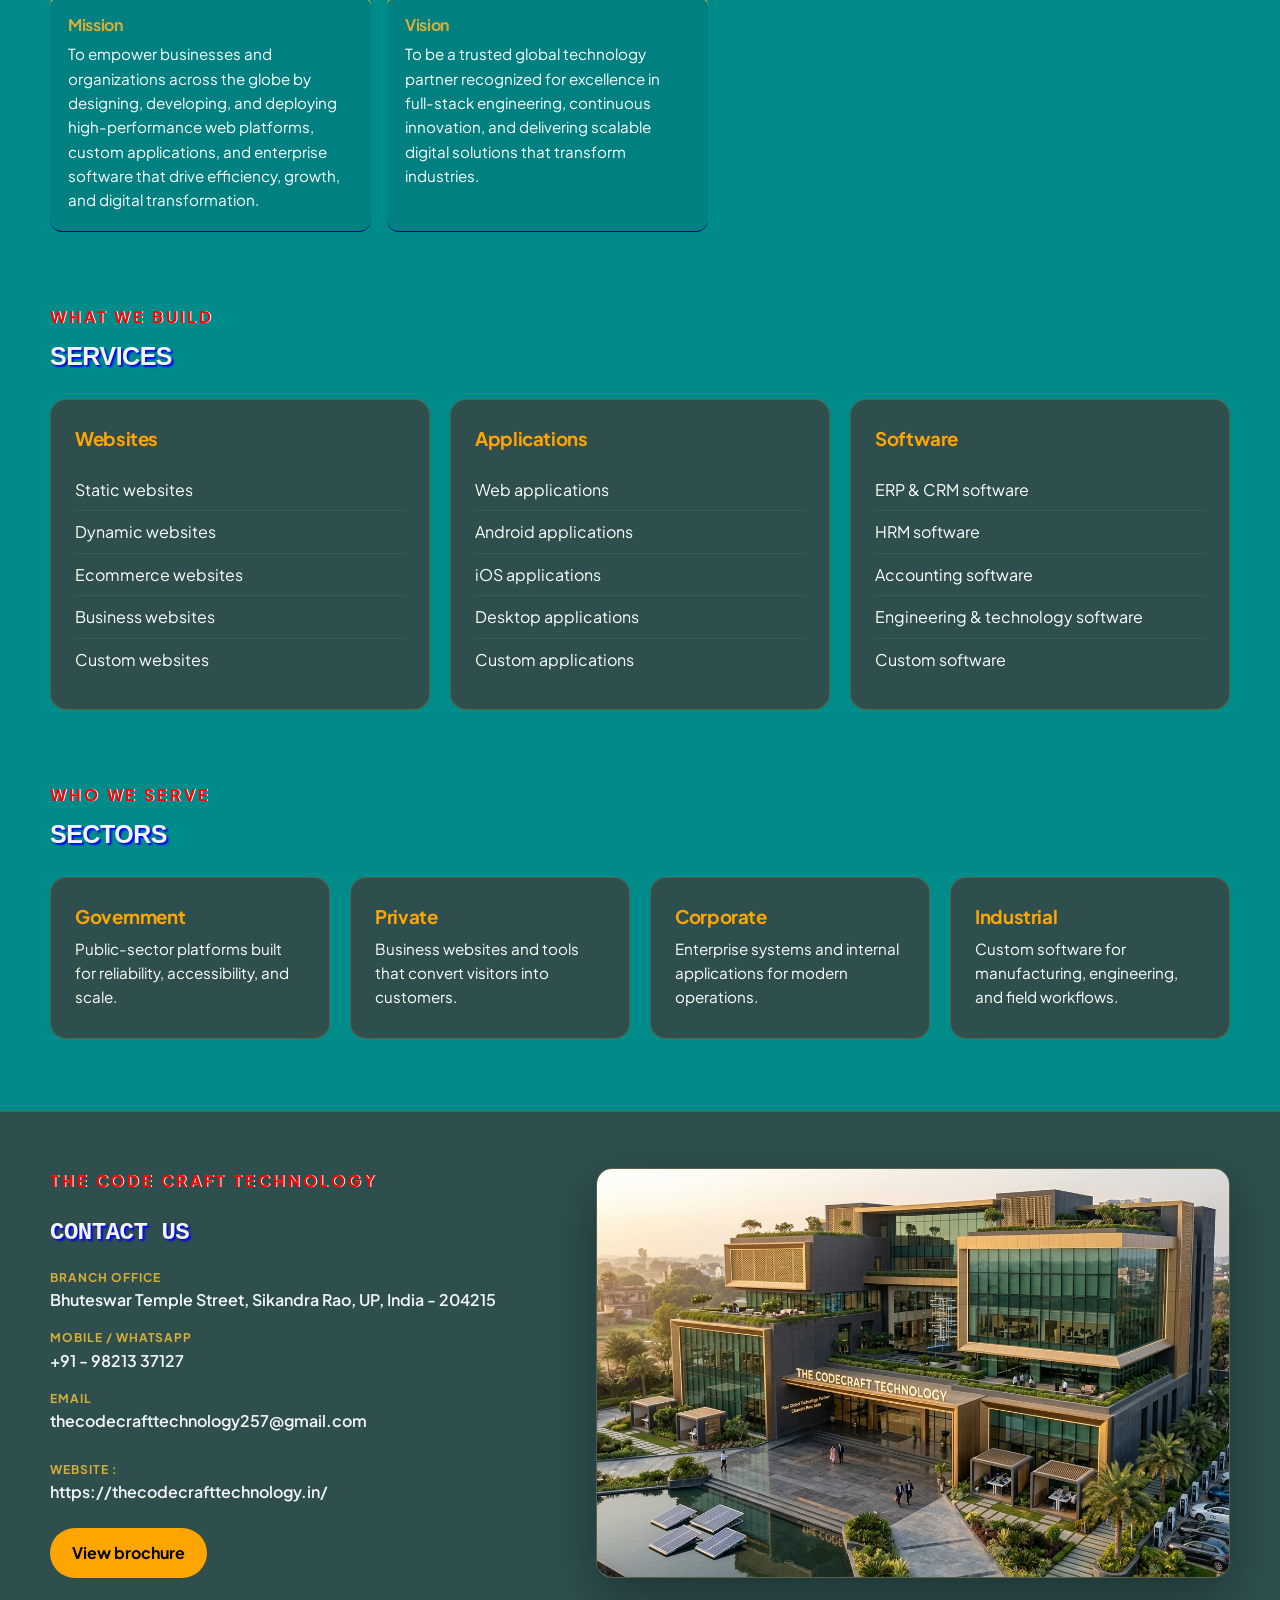
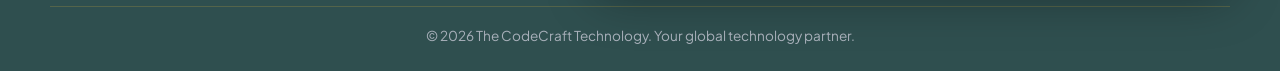
==== commit d954047e: "Update index.html" ====
--- a/index.html
+++ b/index.html
@@ -71,7 +71,7 @@
         <p class="eyebrow">About us</p>
         <h2>Engineering digital products that scale</h2>
         <dl class="about-facts">
-          
+          <div> 
             <dt>Company</dt>
             <dd>" The CodeCraft Technology" is a software company with expertise in designing <br> 
               and developing websites, software, and applications. It was established with the aim of helping businesses, organizations, institutions, corporations, and the private <br>
--- a/style.css
+++ b/style.css
@@ -546,4 +546,13 @@
   h1 {
     font-size: 2rem;
   }
-}
+ .about-copy p {
+    color: white;
+    border: 2px solid orange;
+    width: fit-content; /* या width: max-content; */
+    text-align: center;
+    border-radius: 10px;
+    padding: 4px 12px; /* थोड़ा सा पैडिंग देने से यह और अच्छा दिखेगा */
+    white-space: nowrap; /* यह सुनिश्चित करेगा कि टेक्स्ट कभी भी अगली लाइन में न जाए */
+}
+}
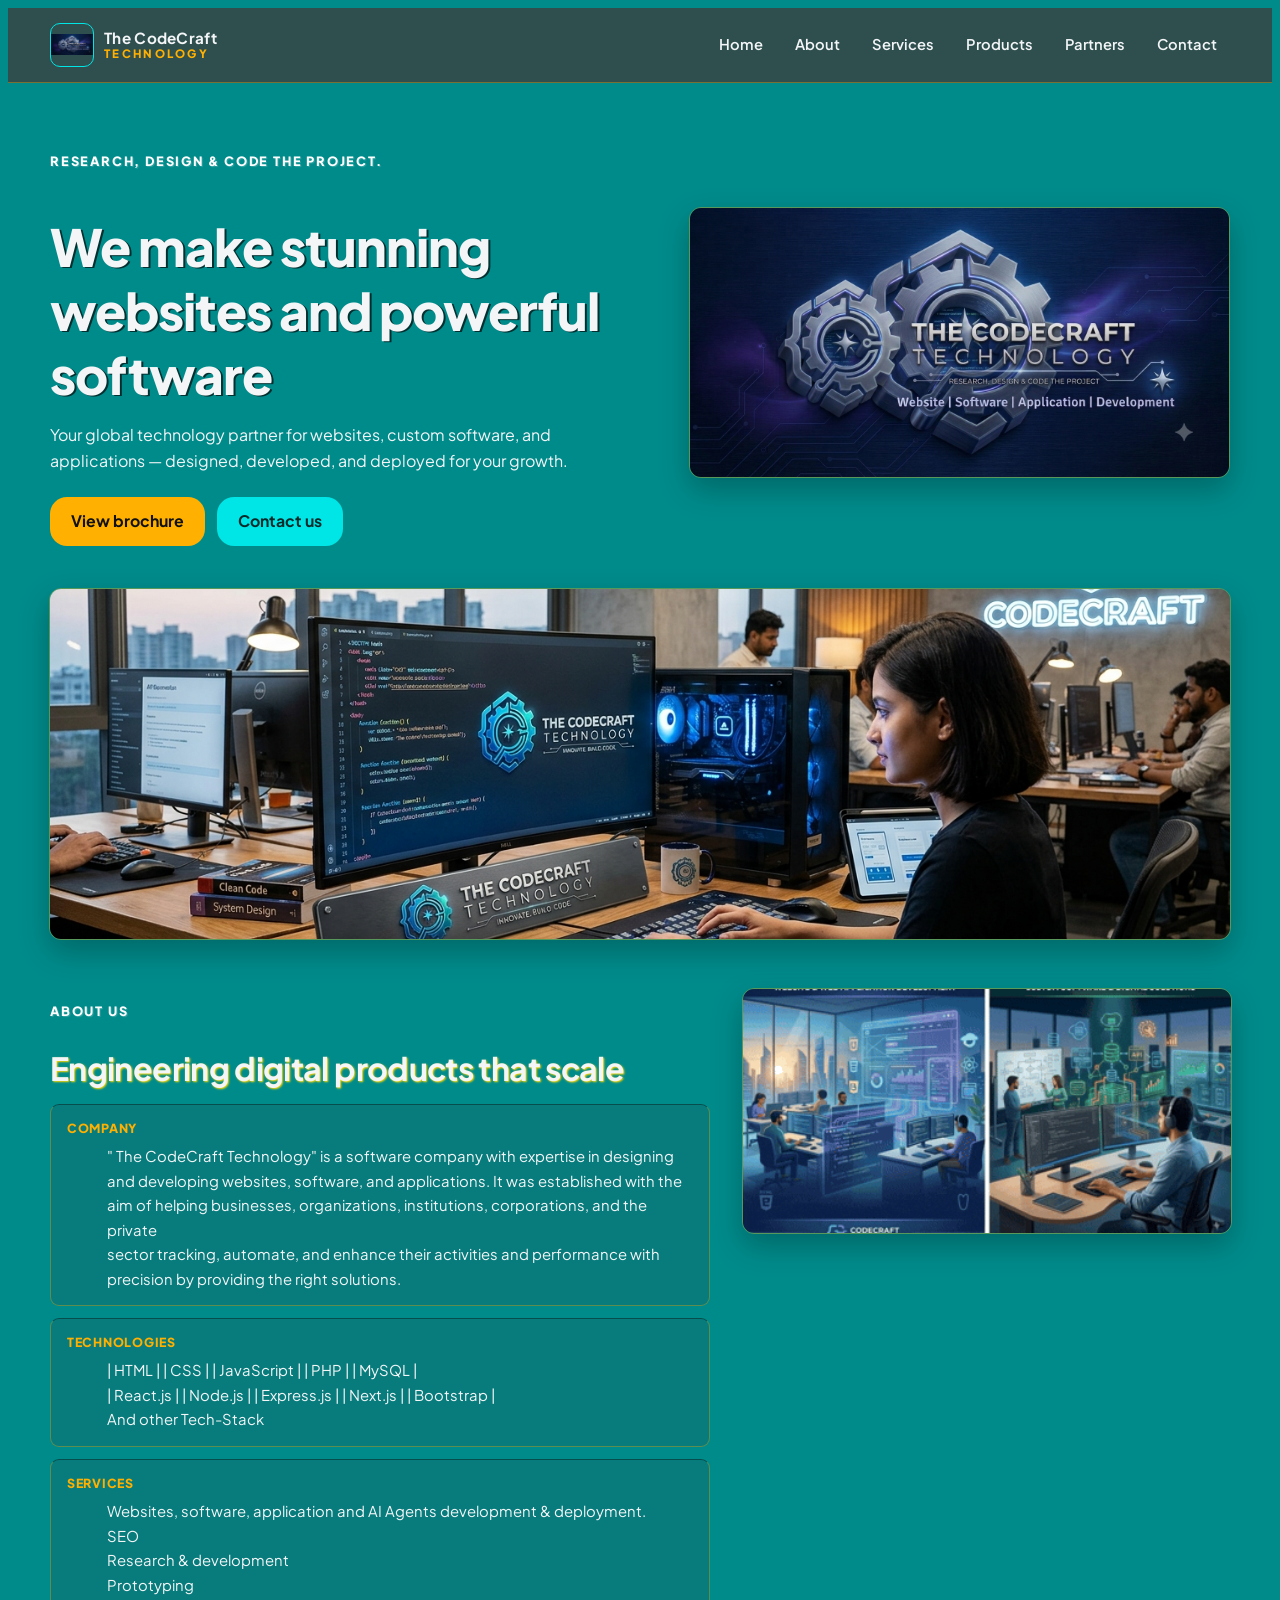
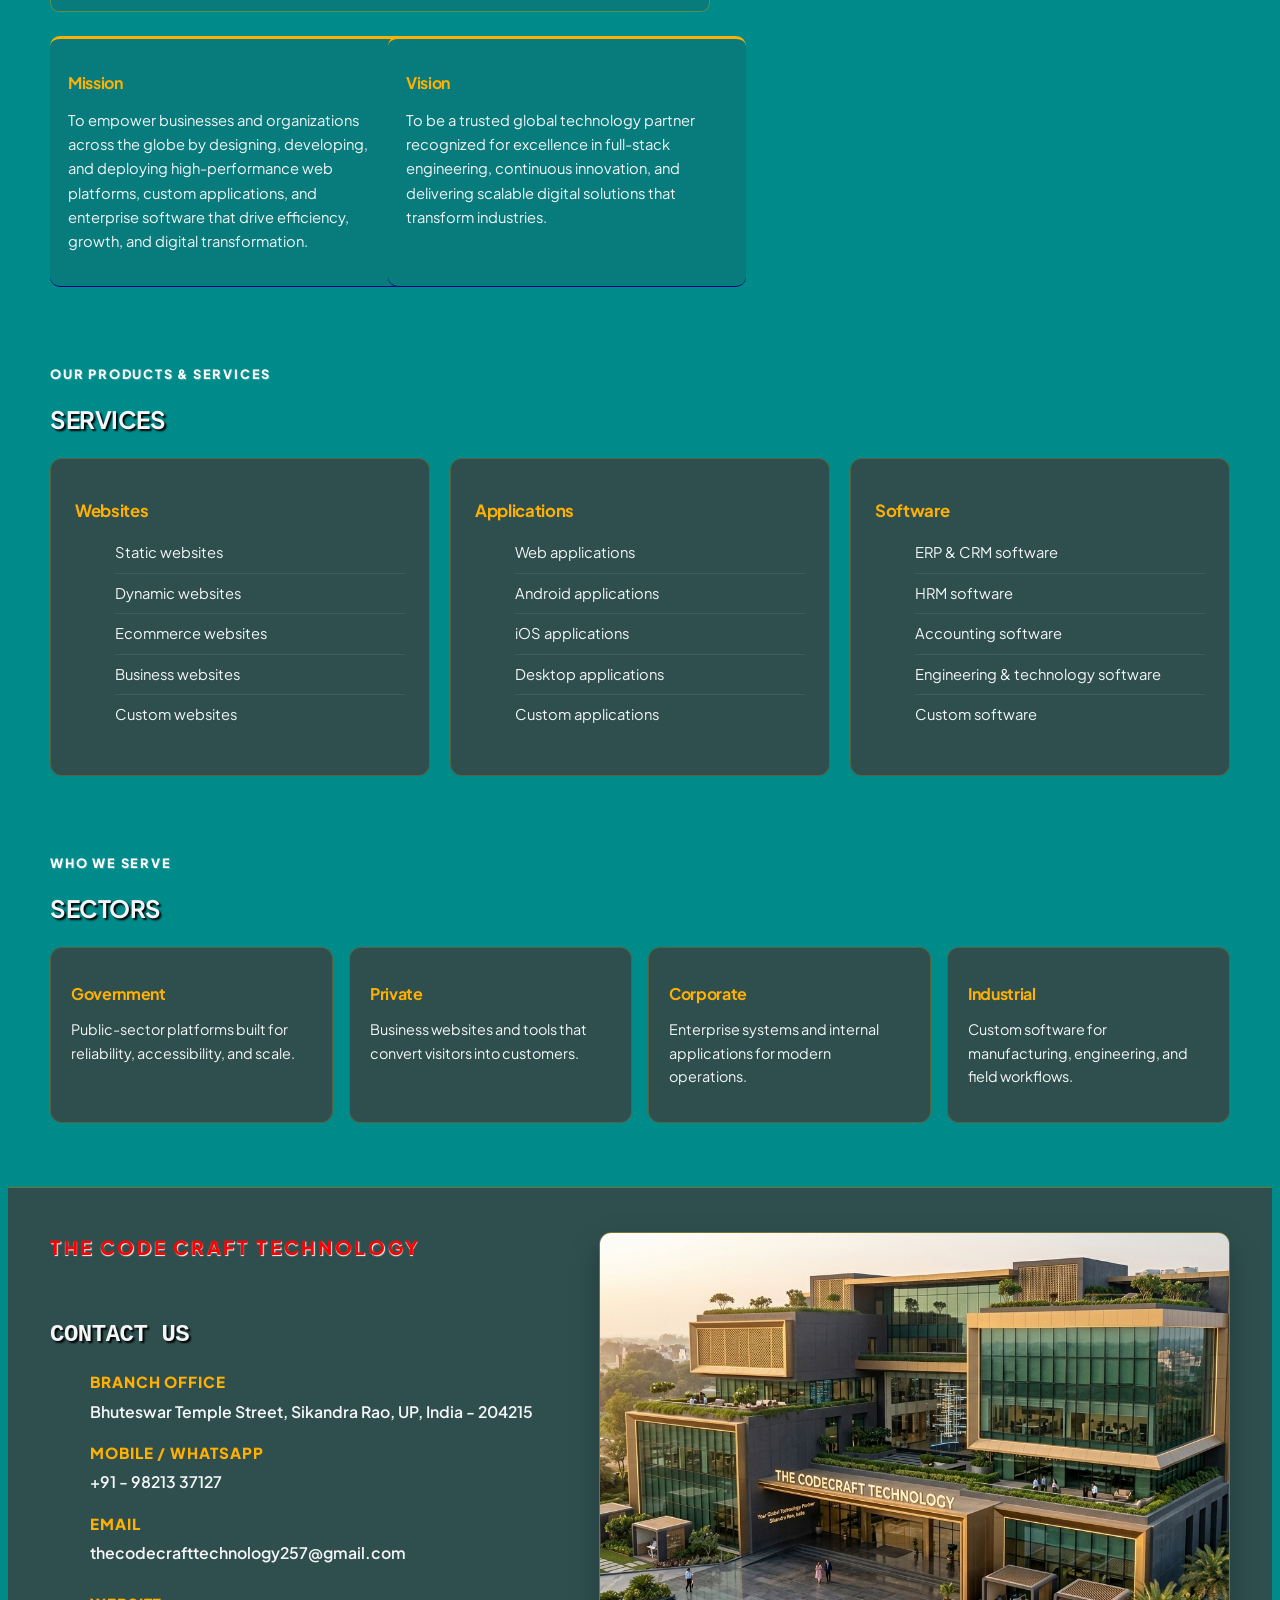
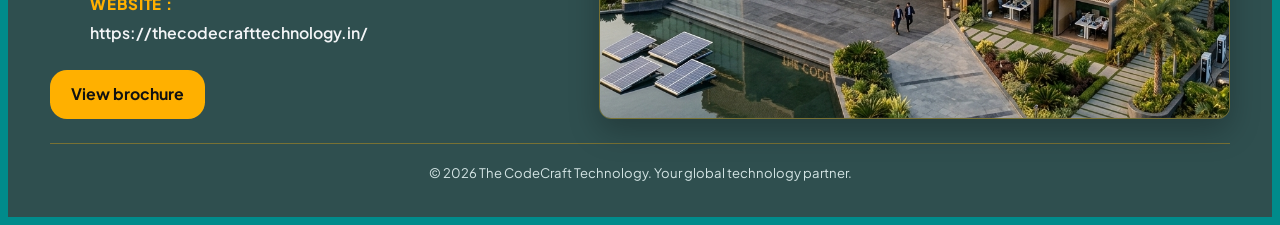
==== commit 7dec7c1d: "Update index.html" ====
--- a/index.html
+++ b/index.html
@@ -11,6 +11,16 @@
   <link rel="preconnect" href="https://fonts.gstatic.com" crossorigin>
   <link href="https://fonts.googleapis.com/css2?family=Plus+Jakarta+Sans:wght@400;500;600;700;800&display=swap" rel="stylesheet">
   <link rel="stylesheet" href="style.css">
+  <style>
+    /* Sticky Header Implementation */
+    /*.site-header {
+      position: sticky;
+      top: 0;
+      z-index: 1000;
+      background-color: teal; /* Ensure this matches your site's background color */
+      box-shadow: 0 2px 5px rgba(0,0,0,0.1); /* Optional: adds a subtle shadow when scrolling */
+   } */
+  </style>
 </head>
 <body>
 
@@ -48,7 +58,7 @@
 
   <section class="hero" id="home">
     <div class="hero-copy">
-      <p class="eyebrow">Innovate. Design & Code the project.</p>
+      <p class="eyebrow">Research, Design & Code the project.</p>
       <h1>We make stunning websites and powerful software</h1>
       <p class="lede">Your global technology partner for websites, custom software, and applications — designed, developed, and deployed for your growth.</p>
       <div class="hero-actions">
@@ -71,22 +81,23 @@
         <p class="eyebrow">About us</p>
         <h2>Engineering digital products that scale</h2>
         <dl class="about-facts">
-          <div> 
+          <div>
             <dt>Company</dt>
             <dd>" The CodeCraft Technology" is a software company with expertise in designing <br> 
               and developing websites, software, and applications. It was established with the aim of helping businesses, organizations, institutions, corporations, and the private <br>
-              sector tracking, automate, and enhance their activities and performance with precision by providing the right solutions.</dd>
+              sector tracking, automate, and enhance their activities and performance with precision by providing the right solutions.
+            </dd>
           </div>
           <div>
             <dt>Technologies</dt>
             <dd> | HTML |  | CSS |  | JavaScript |  | PHP |  | MySQL |  <br>
               | React.js |  | Node.js |  | Express.js |  | Next.js |  | Bootstrap | <br>
-              And other Tech-Stack </dd>
+              And other Tech-Stack</dd>
           </div>
           <div>
             <dt>Services</dt>
-            <dd> Websites, software, application and AI Agents development &amp; deployment.<br>
-                SEO <br> Research & development <br> Prototyping </dd>
+            <dd>Websites, software, application and AI Agents development &amp; deployment.<br>
+                SEO <br> Research & development <br> Prototyping</dd>
           </div>
         </dl>
         <div class="mission-grid">
@@ -107,7 +118,7 @@
 
     <section class="services" id="services">
       <div class="section-head">
-        <p class="eyebrow">What we build</p>
+        <p class="eyebrow">Our products & services</p>
         <h2>SERVICES</h2>
       </div>
       <div class="service-grid">
--- a/style.css
+++ b/style.css
@@ -1,3 +1,14 @@
+```css
+/* =========================================================
+   THE CODECRAFT TECHNOLOGY
+   Complete Responsive Stylesheet
+   Desktop | Tablet | Mobile
+========================================================= */
+
+/* =========================
+   1. CSS RESET & VARIABLES
+========================= */
+
 *,
 *::before,
 *::after {
@@ -7,68 +18,126 @@
 }
 
 :root {
-  --bg: #0c1014;
+  --bg: #008b8b;
   --surface: #151b22;
-  --surface-2: #1c242e;
-  --line: rgba(212, 175, 55, 0.22);
-  --gold: #d4af37;
-  --gold-soft: #f0d78c;
-  --cyan: #3ec8d8;
+  --surface-2: #087c7c;
+  --card-bg: #2f4f4f;
+  --footer-bg: #2f4f4f;
+
+  --gold: #ffb000;
+  --gold-soft: #ffd166;
+  --cyan: #00e5e5;
+
   --text: #f3f5f7;
-  --muted: #a8b0ba;
-  --shadow: 0 18px 50px rgba(0, 0, 0, 0.35);
-  --radius: 16px;
+  --muted: #d4e5e5;
+
+  --line: rgba(255, 176, 0, 0.35);
+  --shadow: 0 12px 30px rgba(0, 0, 0, 0.25);
+
+  --radius: 12px;
   --max: 1180px;
 }
+
+/* =========================
+   2. GLOBAL STYLES
+========================= */
 
 html {
   scroll-behavior: smooth;
+  scroll-padding-top: 85px;
 }
 
 body {
   font-family: "Plus Jakarta Sans", "Segoe UI", sans-serif;
-  background: #008b8b;   var(--bg);
+  background: var(--bg);
   color: var(--text);
   line-height: 1.6;
+  min-width: 320px;
+  overflow-wrap: break-word;
 }
 
 img {
+  display: block;
   max-width: 100%;
-  display: block;
+  height: auto;
 }
 
 a {
   color: inherit;
 }
+
+button,
+input,
+textarea,
+select {
+  font: inherit;
+}
+
+button,
+a {
+  -webkit-tap-highlight-color: transparent;
+}
+
+h1,
+h2,
+h3 {
+  line-height: 1.25;
+  letter-spacing: -0.02em;
+}
+
+p {
+  overflow-wrap: anywhere;
+}
+
+section {
+  scroll-margin-top: 85px;
+}
+
+/* =========================
+   3. ACCESSIBILITY
+========================= */
 
 .skip-link {
   position: absolute;
   left: 12px;
-  top: -40px;
+  top: -60px;
+  z-index: 1000;
+
   background: var(--gold);
   color: #111;
-  padding: 8px 12px;
-  z-index: 100;
+
+  padding: 10px 14px;
+  border-radius: 6px;
+
   font-weight: 700;
+  text-decoration: none;
 }
 
 .skip-link:focus {
   top: 12px;
 }
+
+/* =========================
+   4. HEADER & NAVIGATION
+========================= */
 
 .site-header {
   position: sticky;
   top: 0;
-  z-index: 50;
-  background:#2f4f4f;
+  z-index: 100;
+
+  background: var(--footer-bg);
+  border-bottom: 1px solid var(--line);
+
   backdrop-filter: blur(12px);
-  border-bottom: 1px solid var(--line);
 }
 
 .header-inner {
-  width: min(var(--max), calc(100% - 32px));
-  margin: 0 auto;
+  width: min(var(--max), calc(100% - 48px));
   min-height: 72px;
+
+  margin-inline: auto;
+
   display: flex;
   align-items: center;
   justify-content: space-between;
@@ -78,79 +147,132 @@
 .brand {
   display: flex;
   align-items: center;
-  gap: 12px;
+  gap: 10px;
+
   text-decoration: none;
+  flex-shrink: 0;
 }
 
 .brand-mark {
-  width: 40px;
-  height: 40px;
+  width: 42px;
+  height: 42px;
+
   display: grid;
   place-items: center;
+
   border: 1px solid var(--cyan);
-  color: var(--cyan);
   border-radius: 10px;
-  font-weight: 800;
-  letter-spacing: -1px;
+
+  overflow: hidden;
+  flex-shrink: 0;
+}
+
+.brand-mark img {
+  width: 100%;
+  height: 100%;
+  object-fit: contain;
 }
 
 .brand-text {
   display: flex;
   flex-direction: column;
-  line-height: 1.1;
+  line-height: 1.2;
 }
 
 .brand-text strong {
   font-size: 0.95rem;
-  letter-spacing: 0.04em;
+  letter-spacing: 0.02em;
 }
 
 .brand-text span {
+  color: var(--gold);
+
   font-size: 0.72rem;
-  letter-spacing: 0.28em;
+  font-weight: 800;
+  letter-spacing: 0.2em;
   text-transform: uppercase;
-  color: orange;
- font-weight : bold;
-}
+}
+
+/* Desktop Navigation */
 
 .menu ul {
   display: flex;
+  align-items: center;
+  gap: 6px;
+
   list-style: none;
-  gap: 8px;
 }
 
 .menu a {
   display: block;
-  padding: 8px 14px;
+
+  padding: 9px 13px;
+
+  border-radius: 999px;
+
+  color: var(--text);
   text-decoration: none;
-  color: white;
+
+  font-size: 0.92rem;
   font-weight: 600;
-  font-size: 0.97rem;
-  border-radius: 999px;
-  transition: 0.2s ease;
+
+  transition:
+    color 0.2s ease,
+    background-color 0.2s ease;
 }
 
 .menu a:hover,
 .menu a:focus-visible {
-  color: var(--bg);
-  background: gold; var(--gold);
+  color: #111;
+  background: var(--gold);
+  outline: none;
+}
+
+/* Hamburger Button */
+
+.nav-toggle {
+  position: absolute;
+  width: 1px;
+  height: 1px;
+  opacity: 0;
+  pointer-events: none;
 }
 
 .nav-toggle-btn {
   display: none;
+
   width: 42px;
   height: 42px;
-  place-items: center;
+
+  align-items: center;
+  justify-content: center;
+  flex-direction: column;
   gap: 5px;
+
+  border: 1px solid var(--line);
+  border-radius: 8px;
+
   cursor: pointer;
 }
 
 .nav-toggle-btn span {
   display: block;
+
   width: 22px;
   height: 2px;
+
   background: var(--text);
-}
+  border-radius: 2px;
+}
+
+.nav-toggle:focus-visible + .nav-toggle-btn {
+  outline: 2px solid var(--cyan);
+  outline-offset: 3px;
+}
+
+/* =========================
+   5. COMMON CONTAINERS
+========================= */
 
 .hero,
 .about,
@@ -158,296 +280,536 @@
 .partners,
 .footer-grid,
 .copyright {
-  width: min(var(--max), calc(100% - 32px));
+  width: min(var(--max), calc(100% - 48px));
   margin-inline: auto;
 }
+
+/* =========================
+   6. SECTION LABELS
+========================= */
+
+.eyebrow {
+  color: #ff4747;
+
+  font-size: 0.8rem;
+  font-weight: 800;
+  letter-spacing: 0.14em;
+  text-transform: uppercase;
+  color:#fff;
+  margin-bottom: 12px;
+  text-shadow: 1px 1px 1px rgba(255, 255, 255, 0.2);
+}
+
+/* =========================
+   7. HERO SECTION
+========================= */
 
 .hero {
   display: grid;
-  grid-template-columns: 1.05fr 0.95fr;
+  grid-template-columns: minmax(0, 1.05fr) minmax(0, 0.95fr);
+
+  align-items: center;
   gap: 40px;
-  align-items: center;
-  padding: 64px 0 48px;
-}
-
-.eyebrow {
-  color: red;
+
+  padding-top: 56px;
+  padding-bottom: 42px;
+}
+
+.hero-copy {
+  min-width: 0;
+}
+
+.hero h1 {
+  font-family: "Plus Jakarta Sans", "Segoe UI", sans-serif;
+
+  font-size: clamp(2rem, 4vw, 3.4rem);
+  font-weight: 800;
+
+  margin-bottom: 16px;
+
+  text-shadow: 2px 1px 0 rgba(0, 0, 0, 0.65);
+}
+
+.lede {
+  max-width: 48ch;
+
+  color: var(--text);
   font-size: 1rem;
-  font-weight: 700;
-  letter-spacing: 0.18em;
-  text-transform: uppercase;
-  margin-bottom: 12px;
-  text-shadow : 1px 0px 0px #ffff; 
-}
-
-h1,
-h2,
-h3 {
-  line-height: 1.2;
-  letter-spacing: -0.02em;
-}
-
- h1 {
-  font-size: clamp(2rem, 4vw, 3.4rem);
-  margin-bottom: 16px;
-  font-family : sans-serif;
- text-shadow : 2px 1px 0px #000;
-}
-
-h2 {
-  font-size: clamp(1.6rem, 3vw, 2.2rem);
-  margin-bottom: 20px;
- 
-}
-
-.lede {
-  color: #fff; var(--muted);
-  font-size: 1.08rem;
-  max-width: 38ch;
-  margin-bottom: 28px;
+
+  margin-bottom: 24px;
 }
 
 .hero-actions {
   display: flex;
+  align-items: center;
   flex-wrap: wrap;
   gap: 12px;
 }
+
+/* =========================
+   8. BUTTONS
+========================= */
 
 .btn {
   display: inline-flex;
   align-items: center;
   justify-content: center;
-  padding: 12px 22px;
-  border-radius: 999px;
+
+  min-height: 27px;
+  padding: 10px 20px;
+
+  border: 1px solid transparent;
+  border-radius: 17px;
+
+  font-size: 0.99rem;
+  font-weight: 700;
+
   text-decoration: none;
-  font-weight: 700;
-  transition: 0.2s ease;
+  text-align: center;
+
+  transition:
+    background-color 0.2s ease,
+    color 0.2s ease,
+    transform 0.2s ease;
+}
+
+.btn:hover {
+  transform: translateY(-2px);
 }
 
 .btn-primary {
-  background: orange;
-  color: #000; #16120a;
-}
-
-.btn-primary:hover {
-  background: gold;
-  color:navy;
+  background: var(--gold);
+  color: #111;
+  
+}
+
+
+.btn-primary:hover,
+.btn-primary:focus-visible {
+  background: var(--gold-soft);
+  color: #111;
 }
 
 .btn-ghost {
-  border: 1px solid var(--line);
-  color: #000; var(--text);
-  background:aqua;
-}
-
-.btn-ghost:hover {
-  border-color: var(--gold);
-  color: var(--gold);
-}
+  background: var(--cyan);
+  color: #062b2b;
+  height: 24px;
+}
+
+.btn-ghost:hover,
+.btn-ghost:focus-visible {
+  background: #a0ffff;
+  color: #062b2b;
+}
+
+/* =========================
+   9. IMAGE CONTAINERS
+========================= */
 
 .hero-visual,
 .about-visual,
 .footer-visual,
 .banner {
+  min-width: 0;
+
+  overflow: hidden;
+
+  border: 1px solid var(--line);
   border-radius: var(--radius);
-  overflow: hidden;
+
   box-shadow: var(--shadow);
-  border: 1px solid var(--line);
 }
 
 .hero-visual img,
-.about-visual img,
-.footer-visual img,
-.banner img {
+.footer-visual img {
+  display: block;
   width: 100%;
   height: 100%;
   object-fit: cover;
 }
 
+.hero-visual {
+  min-height: 200px;
+}
+
+/* Full-width banner */
+
 .banner {
-  width: min(var(--max), calc(100% - 32px));
-  margin: 0 auto 56px;
-  height: 320px;
-}
+  width: min(var(--max), calc(100% - 48px));
+
+  margin: 0 auto 48px;
+
+  height: 350px;
+}
+
+.banner img {
+  display: block;
+  width: 100%;
+  height: 100%;
+  object-fit: cover;
+}
+
+/* =========================
+   10. ABOUT SECTION
+========================= */
 
 .about {
   display: grid;
-  grid-template-columns: 1.15fr 0.85fr;
-  gap: 36px;
+
+  grid-template-columns:
+    minmax(0, 1.15fr)
+    minmax(0, 0.85fr);
+
   align-items: start;
-  padding-bottom: 72px;
-}
-
-.about-copy h2{
-                      text-shadow : 1px 1px  blue;
-                      color: #fff; 
-             }
-
-.about-copy p{
-             color : white;
-             border: 2px solid orange;
-             width: 20%;
-            text-align : center;
-            border-radius : 10px; 
-    }
+  gap: 32px;
+
+  padding-bottom: 64px;
+}
+
+.about-copy,
+.about-visual {
+  min-width: 0;
+  width: 100%;
+}
+
+/* About Us label */
+
+.about-copy .about-label {
+  display: inline-block;
+
+  width: auto;
+
+  margin-bottom: 12px;
+  padding: 3px 10px;
+
+  color: var(--text);
+
+  border: 2px solid var(--gold);
+  border-radius: 8px;
+
+  font-size: 0.8rem;
+  font-weight: 800;
+
+  text-align: center;
+  white-space: normal;
+}
+
+/* About heading */
+
+.about-copy h2 {
+  color: var(--text);
+
+  font-size: clamp(1.5rem, 2.6vw, 2rem);
+  margin-bottom: 16px;
+
+  text-shadow: 1px 1px 2px gold;
+}
+
+/* =========================
+   11. COMPANY INFORMATION
+========================= */
+
 .about-facts {
   display: grid;
-  gap: 16px;
-  margin: 8px 0 28px;
-}
-
-.about-facts div {
-  background: teal;  var(--surface);
+  gap: 12px;
+
+  margin: 8px 0 24px;
+}
+
+.about-facts > div {
+  min-width: 0;
+
+  padding: 14px 16px;
+
+  background: var(--surface-2);
+
   border: 1px solid var(--line);
-  border-radius: 12px;
-  padding: 14px 16px;
-  border-top : 1px solid #000;
+  border-top: 1px solid #064d4d;
+
+  border-radius: 9px;
 }
 
 .about-facts dt {
+  margin-bottom: 5px;
+
   color: var(--gold);
+
   font-size: 0.78rem;
-  font-weight: 700;
-  letter-spacing: 0.08em;
+  font-weight: 800;
+
+  letter-spacing: 0.06em;
   text-transform: uppercase;
-  margin-bottom: 4px;
 }
 
 .about-facts dd {
   color: var(--text);
-}
+
+  font-size: 0.93rem;
+  line-height: 1.65;
+
+  overflow-wrap: anywhere;
+}
+
+/* =========================
+   12. MISSION & VISION
+========================= */
 
 .mission-grid {
   display: grid;
-  grid-template-columns: 1fr 1fr;
+
+  grid-template-columns:
+    repeat(2, minmax(0, 1fr));
+
   gap: 16px;
+  width: 100%;
 }
 
 .mission-grid article {
-  background: teal; var(--surface-2);
-  border-radius: 12px;
+  min-width: 0;
+  width: 100%;
+
   padding: 18px;
+
+  background: var(--surface-2);
+
   border-top: 3px solid var(--gold);
- border-bottom :1px solid navy;
+  border-bottom: 1px solid navy;
+
+  border-radius: 10px;
+
+  overflow-wrap: anywhere;
 }
 
 .mission-grid h3 {
   color: var(--gold);
+
   font-size: 1rem;
   margin-bottom: 8px;
-
-}
-
-.mission-grid p{
-                  border:none;
-                  width: auto;
-                  text-align:left;        
-          }
-.mission-grid p,
-.partner-card p {
-  color:#fff; var(--muted);
-  font-size: 0.95rem;
- 
-}
+}
+
+.mission-grid p {
+  color: var(--text);
+
+  font-size: 0.92rem;
+  line-height: 1.65;
+
+  overflow-wrap: anywhere;
+}
+
+/* =========================
+   13. ABOUT GIF VISUAL
+========================= */
+
+.about-visual {
+  height: auto;
+  align-self: start;
+
+  overflow: hidden;
+
+  border-radius: var(--radius);
+  border: 1px solid var(--line);
+
+  box-shadow: var(--shadow);
+}
+
+.about-visual img {
+  display: block;
+
+  width: 100%;
+  height: auto;
+
+  object-fit: contain;
+}
+
+/* =========================
+   14. SECTION HEADINGS
+========================= */
 
 .section-head {
-  margin-bottom: 28px;
-}
-
-.section-head h2{
-                  font-family:sans-serif;
-                  text-shadow : 2px 2px 2px blue;
-                  font-size : 25px; 
- } 
-.service-grid,
+  margin-bottom: 24px;
+}
+
+.section-head .eyebrow {
+  margin-bottom: 8px;
+}
+
+.section-head h2 {
+  color: var(--text);
+
+  font-family: "Plus Jakarta Sans", "Segoe UI", sans-serif;
+  font-size: clamp(1.0rem, 2.0vw, 1.5rem);
+
+  text-shadow: 2px 2px 2px #000;
+}
+
+/* =========================
+   15. SERVICES SECTION
+========================= */
+
+.services {
+  padding-bottom: 8px;
+}
+
+.service-grid {
+  display: grid;
+
+  grid-template-columns:
+    repeat(3, minmax(0, 1fr));
+
+  gap: 20px;
+
+  padding-bottom: 56px;
+}
+
+.card {
+  min-width: 0;
+
+  padding: 24px;
+
+  background: var(--card-bg);
+
+  border: 1px solid rgba(255, 176, 0, 0.18);
+  border-radius: var(--radius);
+
+  transition:
+    transform 0.25s ease,
+    border-color 0.25s ease;
+}
+
+.card:hover {
+  transform: translateY(-4px);
+  border-color: var(--gold);
+}
+
+.card h3 {
+  margin-bottom: 12px;
+
+  color: var(--gold);
+  font-size: 1.05rem;
+}
+
+.card h3 a {
+  color: var(--gold);
+  text-decoration: none;
+}
+
+.card h3 a:hover {
+  color: var(--gold-soft);
+}
+
+.card ul {
+  list-style: none;
+  margin-top: 8px;
+}
+
+.card li {
+  padding: 8px 0;
+
+  color: var(--text);
+  font-size: 0.92rem;
+
+  border-bottom: 1px solid rgba(255, 255, 255, 0.08);
+}
+
+.card li:last-child {
+  border-bottom: none;
+}
+
+/* =========================
+   16. SECTORS SECTION
+========================= */
+
+.partners {
+  padding-bottom: 8px;
+}
+
 .partner-grid {
   display: grid;
-  gap: 20px;
-}
-
-.service-grid {
-  grid-template-columns: repeat(3, 1fr);
-  padding-bottom: 72px;
-  cursor:pointer; 
-}
-
-.card,
+
+  grid-template-columns:
+    repeat(4, minmax(0, 1fr));
+
+  gap: 16px;
+
+  padding-bottom: 56px;
+}
+
 .partner-card {
-  background: #2f4f4f; var(--surface);
-  border: 1px solid var(--line);
+  min-width: 0;
+
+  padding: 20px;
+
+  background: var(--card-bg);
+
+  border: 1px solid rgba(255, 176, 0, 0.18);
   border-radius: var(--radius);
-  padding: 28px 24px;
-  transition: transform 0.25s ease, border-color 0.25s ease;
-}
-
-.card:hover,
+
+  transition:
+    transform 0.25s ease,
+    border-color 0.25s ease;
+}
+
 .partner-card:hover {
   transform: translateY(-4px);
-  border-color: 5px 5px 5px var(--gold);
-}
-
-.card h3 a {
-  color: orange; var(--gold);
-  text-decoration: none;
-}
-
-.card h3 a:hover {
-  color: var(--gold-soft);
-}
-
-.card ul {
-  list-style: none;
-  margin-top: 18px;
-}
-
-.card li {
-  color: #fff;  var(--muted);
-  padding: 8px 0;
-  border-bottom: 1px solid rgba(255, 255, 255, 0.06);
-}
-
-.card li:last-child {
-  border-bottom: 0;
-}
-
-.partner-grid {
-  grid-template-columns: repeat(4, 1fr);
-  padding-bottom: 72px;
-  cursor:pointer; 
+  border-color: var(--gold);
 }
 
 .partner-card h3 {
   margin-bottom: 8px;
-  color: orange; 
-}
+
+  color: var(--gold);
+  font-size: 1rem;
+}
+
+.partner-card p {
+  color: var(--text);
+
+  font-size: 0.9rem;
+  line-height: 1.6;
+}
+
+/* =========================
+   17. FOOTER
+========================= */
 
 .footer {
-  background:#2f4f4f;  #0a0d11;
+  background: var(--footer-bg);
+
   border-top: 1px solid var(--line);
-  padding: 56px 0 24px;
-}
-
-.contact-panel h2{
-             text-shadow : 2px 2px 2px blue;
-             font-size : 24px;
-     }
-
-.contact-panel p{
-                      color: red;
-                      border: none;
-                      width: 35%;
-                      text-align : center;
-                     border-radius : 10px; 
-                     font-family : sans-serif;
-                     font-weight: bold;
-                     background : transparent; 
-                     text-shadow : 0.5px 0px 0px white;
-            }
+
+  padding: 44px 0 20px;
+}
+
 .footer-grid {
   display: grid;
-  grid-template-columns: 0.9fr 1.1fr;
-  gap: 28px;
+
+  grid-template-columns:
+    minmax(0, 0.9fr)
+    minmax(0, 1.1fr);
+
   align-items: stretch;
+  gap: 32px;
+}
+
+.contact-panel {
+  min-width: 0;
+}
+
+.contact-panel > .eyebrow {
+  display: inline-block;
+  margin-bottom: 12px;
+  font-size: larger;
+  text-shadow: 0.5px 0.5px 1px #fff;
+  font-weight: 2000;
+  color:red;
+}
+
+.contact-panel h2 {
+  margin-bottom: 20px;
+
+  font-size: 1.5rem;
+
+  text-shadow: 2px 2px 2px #000;
 }
 
 .contact-list {
@@ -457,102 +819,460 @@
 
 .contact-list li {
   margin-bottom: 16px;
-}
-
-.contact-list span {
+  min-width: 0;
+}
+
+.contact-list li > span {
   display: block;
+
+  margin-bottom: 4px;
+
   color: var(--gold);
-  font-size: 0.75rem;
-  font-weight: 700;
-  letter-spacing: 0.08em;
+
+  font-size: 0.95rem;
+  font-weight: 800;
+
+  letter-spacing: 0.06em;
   text-transform: uppercase;
 }
 
 .contact-list a,
 .contact-list strong {
   color: var(--text);
+
+  font-size: 0.99rem;
+  font-weight: 600;
+
   text-decoration: none;
-  font-weight: 600;
+
+  overflow-wrap: anywhere;
 }
 
 .contact-list a:hover {
-  color: var(--gold);
-}
+  color: var(--gold-soft);
+}
+
+.footer-visual {
+  min-height: 220px;
+}
+
+.footer-visual img {
+  display: block;
+
+  width: 100%;
+  height: 100%;
+
+  object-fit: cover;
+}
+
+/* =========================
+   18. COPYRIGHT
+========================= */
 
 .copyright {
-  margin-top: 28px;
+  margin-top: 24px;
   padding-top: 18px;
+
   border-top: 1px solid var(--line);
+
   color: var(--muted);
-  font-size: 0.85rem;
-}
-
-#contact .copyright{
-       text-align : center; 
-   } 
+
+  font-size: 0.82rem;
+  text-align: center;
+}
+
+/* =========================
+   19. TABLET RESPONSIVENESS
+========================= */
 
 @media (max-width: 1024px) {
+
+  .header-inner,
   .hero,
   .about,
-  .footer-grid {
-    grid-template-columns: 1fr;
+  .services,
+  .partners,
+  .footer-grid,
+  .copyright {
+    width: calc(100% - 40px);
+  }
+
+  .hero {
+    gap: 28px;
+  }
+
+  .about {
+    gap: 24px;
+  }
+
+  .service-grid {
+    gap: 16px;
+  }
+
+  .card {
+    padding: 20px;
+  }
+
+  .partner-grid {
+    grid-template-columns:
+      repeat(2, minmax(0, 1fr));
   }
 
   .banner {
-    height: 220px;
-  }
-
-  .service-grid,
-  .partner-grid,
-  .mission-grid {
-    grid-template-columns: 1fr 1fr;
-  }
-}
+    width: calc(100% - 40px);
+    height: 240px;
+  }
+}
+
+/* =========================
+   20. MOBILE NAVIGATION
+========================= */
 
 @media (max-width: 768px) {
+
+  .header-inner {
+    width: calc(100% - 28px);
+    min-height: 64px;
+    gap: 12px;
+  }
+
+  .brand-mark {
+    width: 38px;
+    height: 38px;
+  }
+
+  .brand-text strong {
+    font-size: 0.85rem;
+  }
+
+  .brand-text span {
+    font-size: 0.65rem;
+    letter-spacing: 0.16em;
+  }
+
   .nav-toggle-btn {
-    display: grid;
+    display: flex;
+    flex-shrink: 0;
   }
 
   .menu {
     position: absolute;
+
+    top: 100%;
     left: 0;
     right: 0;
-    top: 72px;
-    background: var(--surface);
+
+    display: none;
+
+    background: var(--footer-bg);
+
     border-bottom: 1px solid var(--line);
-    display: none;
-  }
+    box-shadow: var(--shadow);
+  }
+
+  /* Checkbox controls the mobile menu */
 
   .nav-toggle:checked ~ .menu {
     display: block;
   }
 
   .menu ul {
+    display: flex;
     flex-direction: column;
-    padding: 12px;
-  }
+    align-items: stretch;
+
+    gap: 4px;
+
+    padding: 12px 16px 16px;
+  }
+
+  .menu a {
+    padding: 12px 14px;
+    border-radius: 8px;
+  }
+
+  /* Main container widths */
+
+  .hero,
+  .about,
+  .services,
+  .partners,
+  .footer-grid,
+  .copyright {
+    width: calc(100% - 32px);
+  }
+
+  /* Hero */
 
   .hero {
+    grid-template-columns: minmax(0, 1fr);
+
+    gap: 24px;
+
     padding-top: 36px;
-  }
-
-  .service-grid,
-  .partner-grid,
+    padding-bottom: 32px;
+  }
+
+  .hero h1 {
+    font-size: clamp(1.9rem, 7vw, 2.6rem);
+    margin-bottom: 14px;
+  }
+
+  .lede {
+    font-size: 0.95rem;
+    margin-bottom: 20px;
+  }
+
+  .hero-visual {
+    min-height: 0;
+  }
+
+  .hero-visual img {
+    width: 100%;
+    height: auto;
+    object-fit: contain;
+  }
+
+  .btn {
+    min-height: 42px;
+    padding: 10px 16px;
+  }
+
+  /* Banner */
+
+  .banner {
+    width: calc(100% - 32px);
+
+    height: auto;
+    aspect-ratio: 16 / 9;
+
+    margin-bottom: 36px;
+  }
+
+  .banner img {
+    width: 100%;
+    height: 100%;
+    object-fit: cover;
+  }
+
+  /* About section */
+
+  .about {
+    grid-template-columns: minmax(0, 1fr);
+
+    gap: 24px;
+
+    padding-bottom: 40px;
+  }
+
+  .about-copy,
+  .about-visual {
+    width: 100%;
+    min-width: 0;
+  }
+
+  .about-copy h2 {
+    font-size: 1.55rem;
+  }
+
+  .about-facts {
+    gap: 12px;
+    margin-bottom: 20px;
+  }
+
+  .about-facts > div {
+    padding: 13px;
+  }
+
+  .about-facts dd {
+    font-size: 0.9rem;
+  }
+
+  /* Mission and Vision */
+
   .mission-grid {
-    grid-template-columns: 1fr;
-  }
-
-  h1 {
-    font-size: 2rem;
-  }
- .about-copy p {
-    color: white;
-    border: 2px solid orange;
-    width: fit-content; /* या width: max-content; */
-    text-align: center;
-    border-radius: 10px;
-    padding: 4px 12px; /* थोड़ा सा पैडिंग देने से यह और अच्छा दिखेगा */
-    white-space: nowrap; /* यह सुनिश्चित करेगा कि टेक्स्ट कभी भी अगली लाइन में न जाए */
-}
-}
+    grid-template-columns: minmax(0 ,1fr);
+    gap: 14px;
+    width: 100%;
+  }
+
+  .mission-grid article {
+    width: 100%;
+    min-width: 0;
+    padding: 16px;
+    
+  }
+
+  .mission-grid p {
+    font-size: 0.92rem;
+    overflow-wrap: anywhere;
+  }
+
+  /* GIF appears after Mission and Vision */
+
+  .about-visual {
+    height: auto;
+    align-self: start;
+  }
+
+  .about-visual img {
+    display: block;
+
+    width: 100%;
+    height: auto;
+
+    object-fit: contain;
+  }
+
+  /* Services */
+
+  .section-head {
+    margin-bottom: 20px;
+  }
+
+  .service-grid {
+    grid-template-columns: minmax(0, 1fr);
+
+    gap: 16px;
+    padding-bottom: 40px;
+  }
+
+  .card {
+    padding: 20px;
+  }
+
+  /* Sectors */
+
+  .partner-grid {
+    grid-template-columns: minmax(0, 1fr);
+
+    gap: 14px;
+    padding-bottom: 40px;
+  }
+
+  .partner-card {
+    padding: 18px;
+  }
+
+  /* Footer */
+
+  .footer {
+    padding-top: 32px;
+  }
+
+  .footer-grid {
+    grid-template-columns: minmax(0, 1fr);
+    gap: 24px;
+  }
+
+  .contact-panel h2 {
+    font-size: 1.4rem;
+  }
+
+  .footer-visual {
+    min-height: 0;
+      } 
+
+  .footer-visual img {
+    width: 100%;
+    height: auto;
+    object-fit: contain;
+  }
+
+  .copyright {
+    margin-top: 24px;
+    padding-top: 16px;
+    font-size: 0.78rem;
+  }
+}
+
+/* =========================
+   21. SMALL MOBILE DEVICES
+========================= */
+
+@media (max-width: 400px) {
+
+  .header-inner {
+    width: calc(100% - 20px);
+  }
+
+  .hero,
+  .about,
+  .services,
+  .partners,
+  .footer-grid,
+  .copyright {
+    width: calc(100% - 24px);
+  }
+
+  .brand {
+    gap: 7px;
+  }
+
+  .brand-mark {
+    width: 34px;
+    height: 34px;
+  }
+
+  .brand-text strong {
+    font-size: 0.78rem;
+  }
+
+  .brand-text span {
+    font-size: 0.6rem;
+    letter-spacing: 0.12em;
+  }
+
+  .nav-toggle-btn {
+    width: 38px;
+    height: 38px;
+  }
+
+  .hero h1 {
+    font-size: 1.85rem;
+  }
+
+  .hero-actions {
+    gap: 8px;
+  }
+
+  .btn {
+    padding: 9px 13px;
+    font-size: 0.85rem;
+  }
+
+  .banner {
+    width: calc(100% - 24px);
+  }
+
+  .about-copy h2 {
+    font-size: 1.4rem;
+  }
+
+  .about-facts > div,
+  .mission-grid article,
+  .card,
+  .partner-card {
+    padding: 14px;
+  }
+}
+
+/* =========================
+   22. REDUCED MOTION
+========================= */
+
+@media (prefers-reduced-motion: reduce) {
+
+  html {
+    scroll-behavior: auto;
+  }
+
+  *,
+  *::before,
+  *::after {
+    transition-duration: 0.01ms !important;
+    animation-duration: 0.01ms !important;
+    animation-iteration-count: 1 !important;
+  }
+}
+```
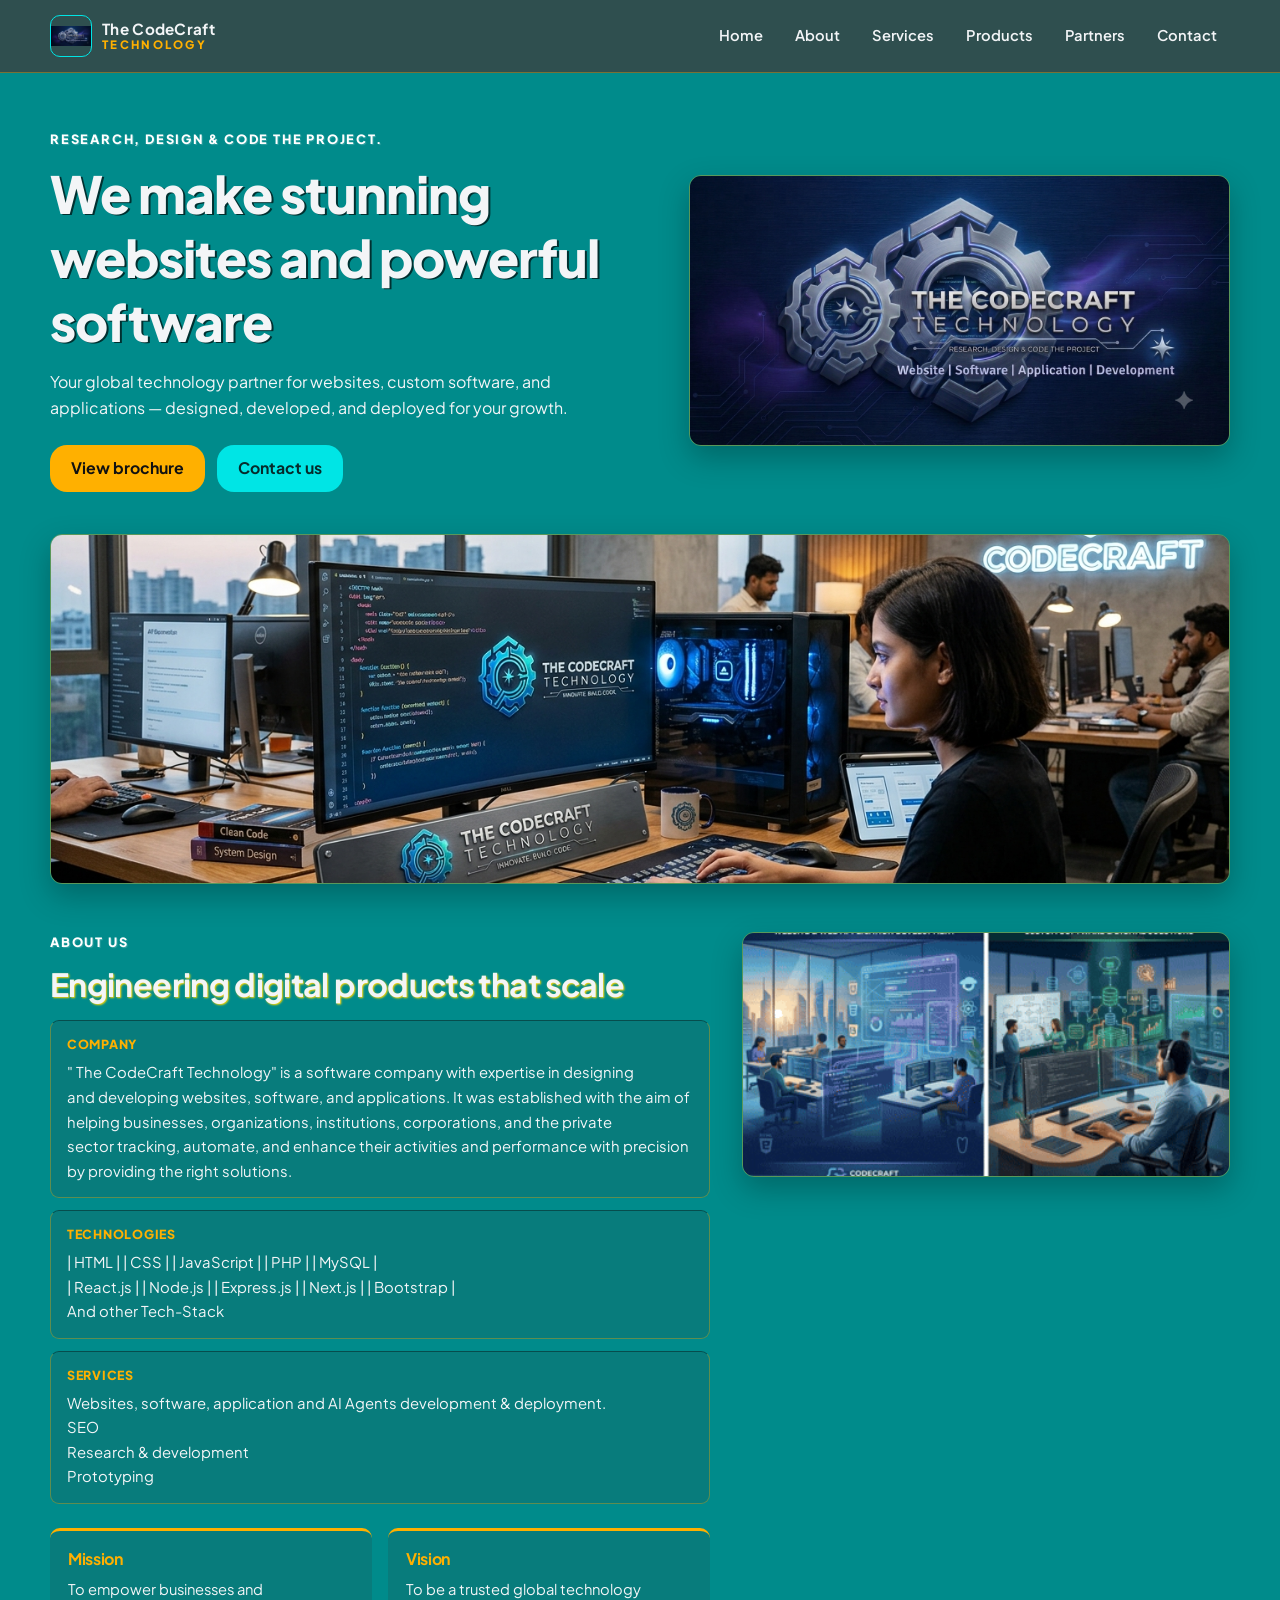
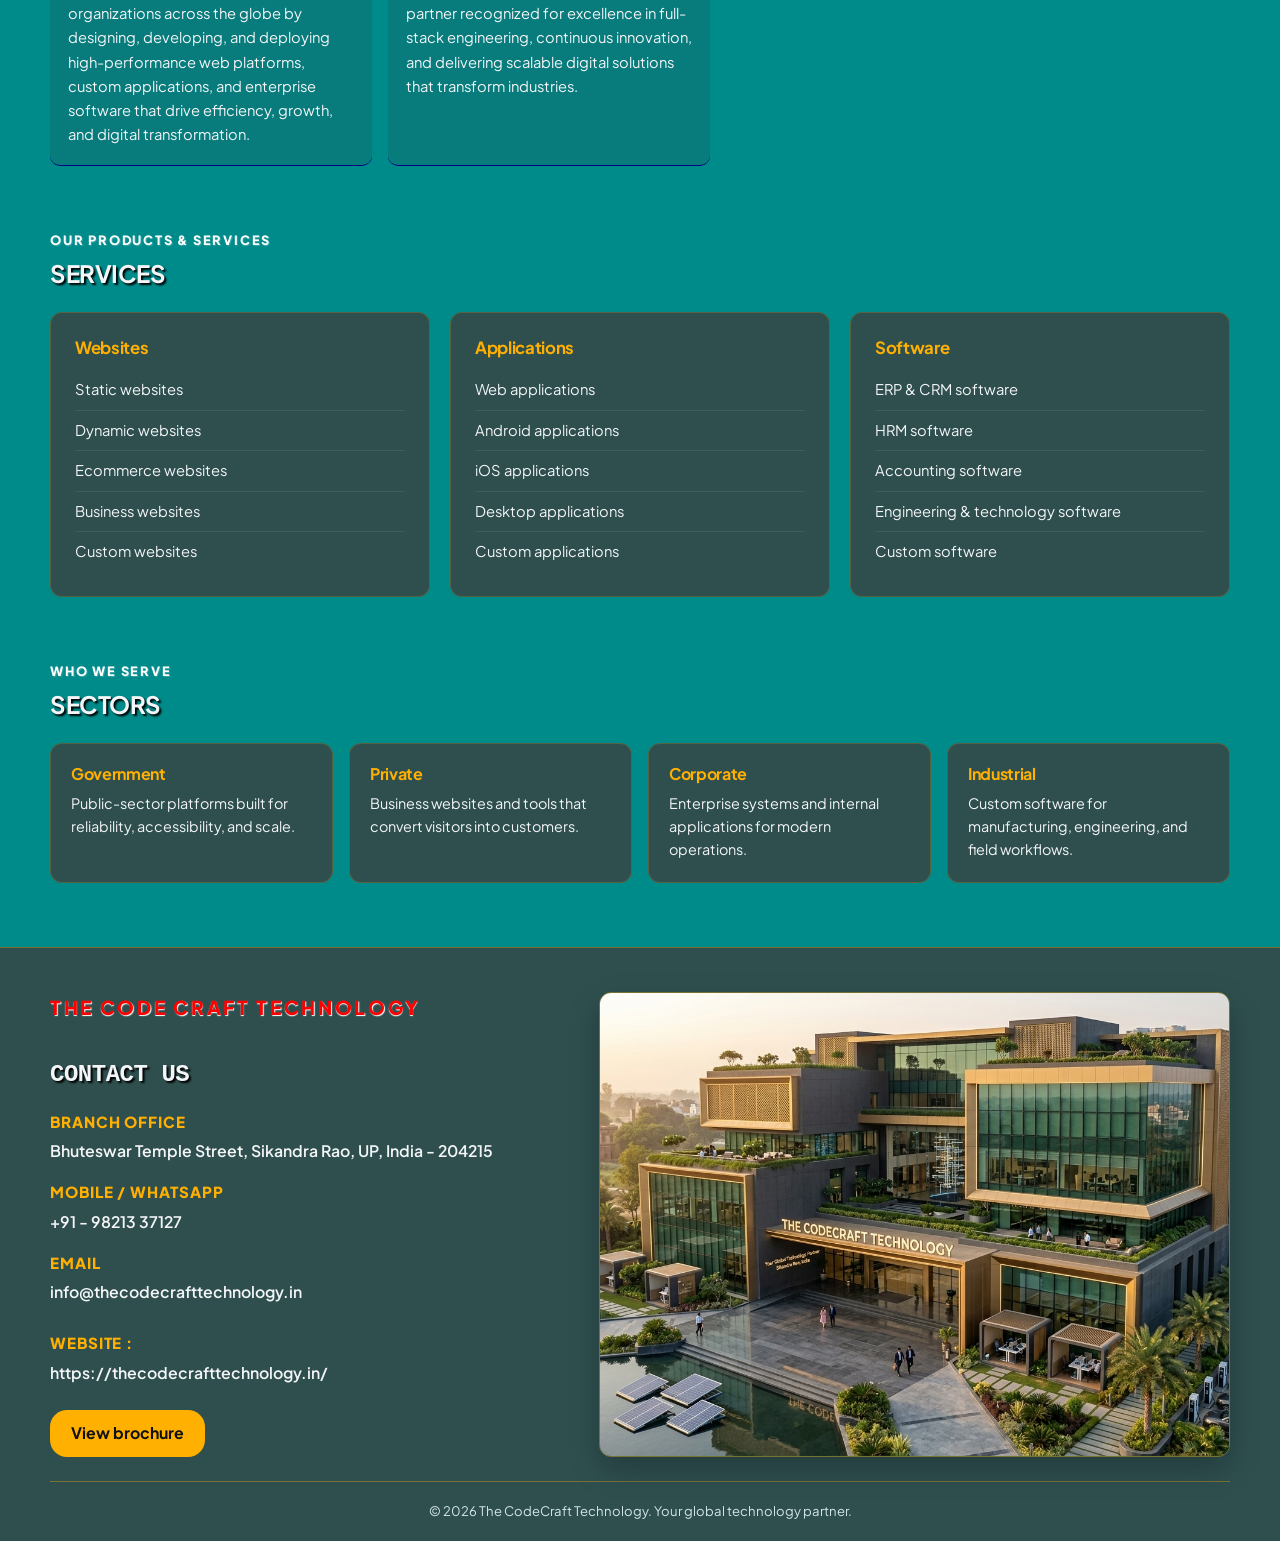
==== commit 988ec547: "Update index.html" ====
--- a/index.html
+++ b/index.html
@@ -198,7 +198,7 @@
           </li>
           <li>
             <span>Email</span>
-            <a href="mailto:thecodecrafttechnology257@gmail.com">thecodecrafttechnology257@gmail.com</a><br><br>
+            <a href="mailto:info@thecodecrafttechnology.in">info@thecodecrafttechnology.in</a><br><br>
             <span>Website :</span>
             <a href="https://thecodecrafttechnology.in/" target="_blank">https://thecodecrafttechnology.in/</a>
           </li>
--- a/style.css
+++ b/style.css
@@ -1,4 +1,3 @@
-```css
 /* =========================================================
    THE CODECRAFT TECHNOLOGY
    Complete Responsive Stylesheet
@@ -355,7 +354,7 @@
   align-items: center;
   justify-content: center;
 
-  min-height: 27px;
+  min-height: 37px;
   padding: 10px 20px;
 
   border: 1px solid transparent;
@@ -380,9 +379,7 @@
 .btn-primary {
   background: var(--gold);
   color: #111;
-  
-}
-
+}
 
 .btn-primary:hover,
 .btn-primary:focus-visible {
@@ -393,7 +390,7 @@
 .btn-ghost {
   background: var(--cyan);
   color: #062b2b;
-  height: 24px;
+  height: 47px;
 }
 
 .btn-ghost:hover,
@@ -411,12 +408,9 @@
 .footer-visual,
 .banner {
   min-width: 0;
-
   overflow: hidden;
-
   border: 1px solid var(--line);
   border-radius: var(--radius);
-
   box-shadow: var(--shadow);
 }
 
@@ -432,21 +426,42 @@
   min-height: 200px;
 }
 
-/* Full-width banner */
+/* =========================
+   MOTION - PICTURE (Premium Pan & Zoom)
+========================= */
 
 .banner {
-  width: min(var(--max), calc(100% - 48px));
-
-  margin: 0 auto 48px;
-
-  height: 350px;
+    /* बराबर स्पेस के लिए */
+    width: min(var(--max), calc(100% - 48px)); 
+    margin-inline: auto; 
+    margin-bottom: 48px;
+    
+    height: 350px;
+    position: relative;
+    border-radius: 12px;
+    
+    /* यह ज़रूरी है ताकि ज़ूम होती इमेज बाहर न निकले */
+    overflow: hidden; 
 }
 
 .banner img {
-  display: block;
-  width: 100%;
-  height: 100%;
-  object-fit: cover;
+    width: 100%;
+    height: 100%;
+    object-fit: cover;
+    
+    /* 20 सेकंड का बहुत ही स्मूद और धीमा एनीमेशन */
+    animation: slowPanZoom 20s ease-in-out infinite alternate;
+}
+
+/* एनीमेशन का डिज़ाइन (Keyframes) */
+@keyframes slowPanZoom {
+    0% {
+        transform: scale(1) translate(0, 0);
+    }
+    100% {
+        /* इमेज 10% ज़ूम इन होगी और थोड़ी सी ऊपर-बाईं तरफ खिसकेगी */
+        transform: scale(1.1) translate(-1.5%, -1.5%); 
+    }
 }
 
 /* =========================
@@ -918,6 +933,7 @@
       repeat(2, minmax(0, 1fr));
   }
 
+  /* Tablet Banner Fix */
   .banner {
     width: calc(100% - 40px);
     height: 240px;
@@ -1038,14 +1054,11 @@
     padding: 10px 16px;
   }
 
-  /* Banner */
-
+  /* Mobile Banner Fix (Spacing & Size) */
   .banner {
     width: calc(100% - 32px);
-
     height: auto;
     aspect-ratio: 16 / 9;
-
     margin-bottom: 36px;
   }
 
@@ -1100,7 +1113,6 @@
     width: 100%;
     min-width: 0;
     padding: 16px;
-    
   }
 
   .mission-grid p {
@@ -1171,7 +1183,7 @@
 
   .footer-visual {
     min-height: 0;
-      } 
+  }
 
   .footer-visual img {
     width: 100%;
@@ -1241,6 +1253,7 @@
     font-size: 0.85rem;
   }
 
+  /* Small Mobile Banner Fix */
   .banner {
     width: calc(100% - 24px);
   }
@@ -1275,4 +1288,3 @@
     animation-iteration-count: 1 !important;
   }
 }
-```
